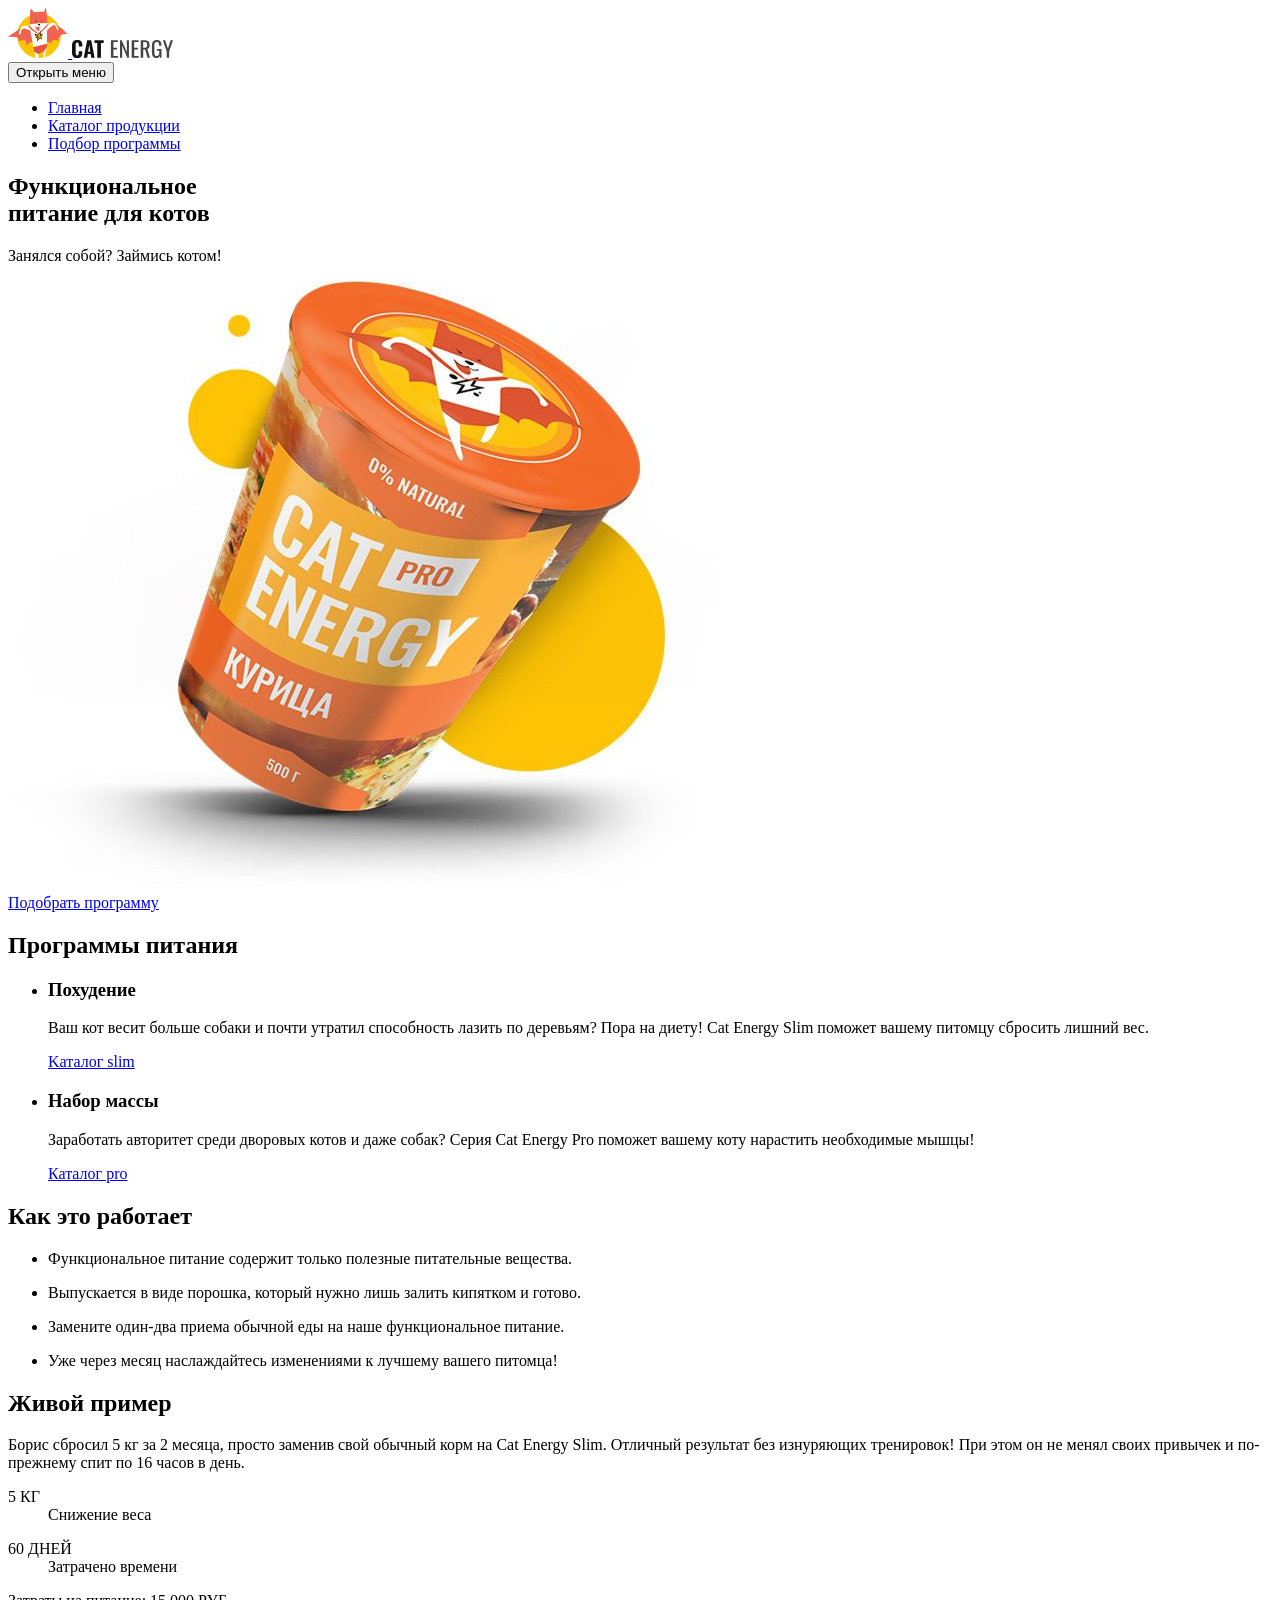
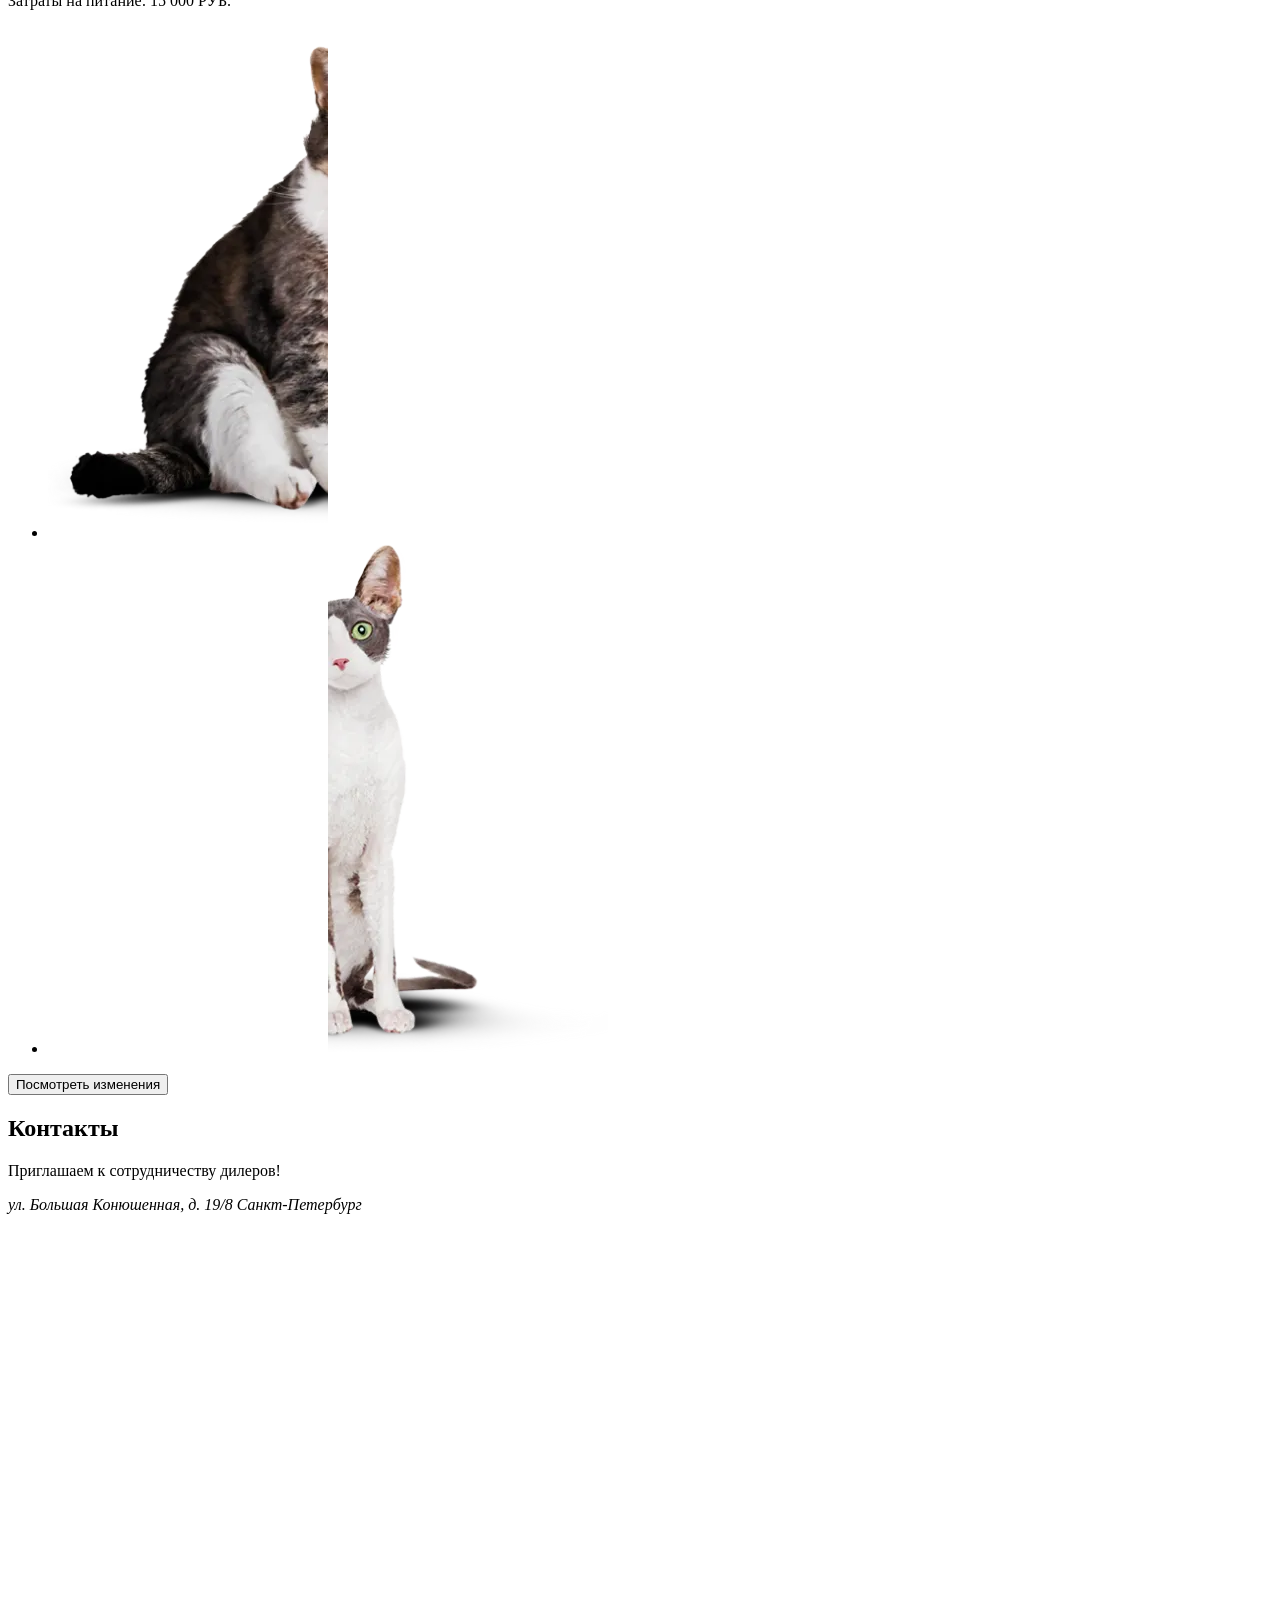
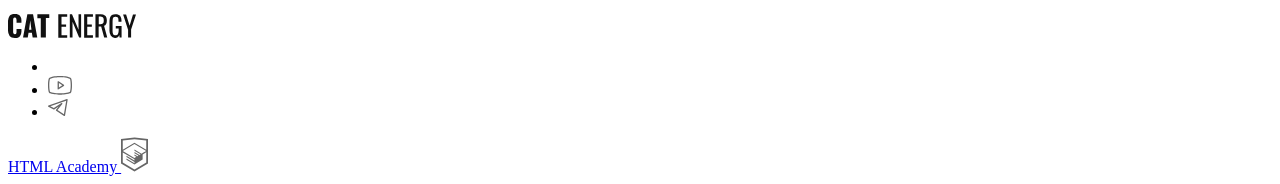
==== source/index.html @ 9ec72b5c "Adds elements" ====
<!DOCTYPE html>
<html class="page" lang="ru">

<head>
  <meta charset="UTF-8">
  <title>Cat Energy</title>
  <link rel="icon" href="favicon.ico">
  <link rel="icon" href="favicons/icon.svg" type="image/svg+xml">
  <link rel="apple-touch-icon" href="favicons/apple.png">
  <link rel="manifest" href="manifest.webmanifest">
  <meta name="viewport" content="width=device-width,initial-scale=1">
  <link rel="stylesheet" href="styles/styles.css">
  <script src="scripts/index.js" defer></script>
  <script src="scripts/slider.js" defer></script>
  <script src="https://api-maps.yandex.ru/2.1/?apikey=b741650d-aeca-472d-a761-ce8550b60bb1&lang=ru_RU" defer></script>
</head>

<body class="page__body">
  <header class="main-header">
    <div class="container">
      <a class="main-header__logo logo" href="/">
        <picture>
          <source width="70" height="59" type="image/svg+xml" media="(min-width: 1440px)" srcset="images/logo-desktop.svg">
          <source width="60" height="50" type="image/svg+xml" media="(min-width: 768px)" srcset="images/logo-tablet.svg">
          <img class="logo__picture" src="images/logo-mobile.svg" width="33" height="38" alt="Логотип Cat Energy">
        </picture>
      </a>
      <a class="main-header__logo-text logo" href="/">
        <picture>
          <source width="118" height="21" type="image/svg+xml" media="(min-width: 1440px)" srcset="images/logo-text-desktop.svg">
          <source width="101" height="18" type="image/svg+xml" media="(min-width: 768px)" srcset="images/logo-text-tablet.svg">
          <img class="logo__image" src="images/logo-text-mobile.svg" width="101" height="18" alt="Текст логотипа Cat Energy">
        </picture>
      </a>
    </div>
    <nav class="main-nav main-nav--opened main-nav--nojs">
      <button class="main-nav__toggle" type="button" aria-label="Main nav">
        <span class="visually-hidden">Открыть меню</span>
        <!-- <img src="#" width="10" height="10" alt="Открыть меню">
        <img src="#" width="10" height="10" alt="Закрыть меню"> -->
      </button>
      <div class="main-nav__wrapper">
        <ul class="main-nav__list site-list main-nav__list--close">
          <li class="site-list__item site-list__item--active">
            <a class="main-nav__link main-nav__link--index main-nav__link--current" href="/">Главная</a>
          </li>
          <li class="site-list__item">
            <a class="main-nav__link main-nav__link--index" href="catalog.html">Каталог продукции</a>
          </li>
          <li class="site-list__item">
            <a class="main-nav__link main-nav__link--index" href="#">Подбор программы</a>
          </li>
        </ul>
      </div>
    </nav>
  </header>
  <main class="main-container">
    <section class="promo">
      <div class="promo__wrapper">
        <h1 class="promo__title title">Функциональное<br>питание для котов</h1>
        <p class="promo__slogan">Занялся собой? Займись котом!</p>
      </div>
      <div class="container">
        <picture>
          <source width="552" height="499" type="image/png" media="(min-width: 1440px)" srcset="images/products/can-desktop@1x.png 1x, images/products/can-desktop@2x.png 2x">
          <!-- <source type="image/webp" media="(min-width: 768px)" srcset="images/slider/cat-before-tablet-desktop@1x.webp, images/slider/cat-before-tablet-desktop@2x.webp 2x" width="560" height="512"> -->
          <source width="709" height="609" type="image/jpeg" media="(min-width: 768px)" srcset="images/products/can-tablet@1x.jpg 1x, images/products/can-tablet@2x.jpg 2x">
          <img class="promo__image" src="images/products/can-mobile@1x.png" width="280" height="270" srcset="images/products/can-mobile@2x.png 2x" alt="Упаковка еды для котов серии PRO">
        </picture>
      </div>
      <a class="promo__link button text-boxes" href="#">Подобрать программу</a>

    </section>
    <section class="programs">
      <div class="programs__wrapper">
        <h2 class="visually-hidden">Программы питания</h2>
        <ul class="programs__list">
          <li class="programs__item programs__item--loss">
            <h3 class="programs__title">Похудение</h3>
            <p class="programs__description">
              Ваш кот весит больше собаки и почти утратил способность
              лазить по деревьям? Пора на диету! Cat Energy Slim поможет
              вашему питомцу сбросить лишний вес.
            </p>
            <a class="programs__link" href="#">Kаталог slim</a>
          </li>
          <li class="programs__item programs__item--gain">
            <h3 class="programs__title">Набор массы</h3>
            <p class="programs__description">
              Заработать авторитет среди дворовых котов и даже собак?
              Серия Cat Energy Pro поможет вашему коту нарастить
              необходимые мышцы!
            </p>
            <a class="programs__link" href="#">Каталог pro</a>
          </li>
        </ul>
      </div>
    </section>
    <section class="guide">
      <div class="guide__wrapper">
        <h2 class="guide__title title-second">Как это работает</h2>
        <ul class="guide__list">
          <li class="guide__item guide__item--nutrients">
            <p class="guide__description">
              Функциональное питание
              содержит только полезные
              питательные вещества.
            </p>
          </li>
          <li class="guide__item guide__item--powder">
            <p class="guide__description">
              Выпускается в виде порошка,
              который нужно лишь залить
              кипятком и готово.
            </p>
          </li>
          <li class="guide__item guide__item--replacement">
            <p class="guide__description">
              Замените один-два приема
              обычной еды на наше
              функциональное питание.
            </p>
          </li>
          <li class="guide__item guide__item--change">
            <p class="guide__description">
              Уже через месяц наслаждайтесь
              изменениями к лучшему
              вашего питомца!
            </p>
          </li>
        </ul>
      </div>
    </section>
    <section class="example">
      <div class="example__wrapper">
        <h2 class="example__title title-second">Живой пример</h2>
        <p class="example__text">
          Борис сбросил 5 кг за 2 месяца, просто заменив свой
          обычный корм на Cat Energy Slim. Отличный результат
          без изнуряющих тренировок! При этом он не менял своих
          привычек и по-прежнему спит по 16 часов в день.
        </p>
        <div class="example__list">
          <dl class="example__discription">
            <dt class="example__value">5 КГ</dt>
            <dd class="example__option">Cнижение веса</dd>
          </dl>
          <dl class="example__discription">
            <dt class="example__value">60 ДНЕЙ</dt>
            <dd class="example__option">Затрачено времени</dd>
          </dl>
          <p class="example__cost">Затраты на питание: <span class="example__price">15 000 РУБ.</span></p>
        </div>
        <div class="slider">
          <div class="slider__container">
            <ul class="slider__images">
              <li class="slider__image slider__image--before">
                <picture>
                  <source type="image/webp" media="(min-width: 768px)" srcset="images/slider/cat-before-tablet-desktop@1x.webp, images/slider/cat-before-tablet-desktop@2x.webp 2x" width="560" height="512">
                  <source type="image/webp" srcset="images/slider/cat-before-mobile@1x.webp, images/slider/cat-before-mobile@2x.webp 2x">
                  <source type="image/png" media="(min-width: 768px)" srcset="images/slider/cat-before-tablet-desktop@1x.png, images/slider/cat-before-tablet-desktop@2x.png 2x" width="560" height="512">
                  <img class="slider__before" src="images/slider/cat-before-mobile@1x.png" srcset="images/slider/cat-before-mobile@2x.png 2x" alt="Кот до приема cat Energy" width="280" height="256">
                </picture>
              </li>
              <li class="slider__image slider__image--after">
                <picture>
                  <source type="image/webp" media="(min-width: 768px)" srcset="images/slider/cat-after-tablet-desktop@1x.webp, images/slider/cat-after-tablet-desktop@2x.webp 2x" width="560" height="512">
                  <source type="image/webp" srcset="images/slider/cat-after-mobile@1x.webp, images/slider/cat-after-mobile@2x.webp 2x">
                  <source type="image/png" media="(min-width: 768px)" srcset="images/slider/cat-after-tablet-desktop@1x.png, images/slider/cat-after-tablet-desktop@2x.png 2x" width="560" height="512">
                  <img class="slider__after" src="images/slider/cat-after-mobile@1x.png" srcset="images/slider/cat-after-mobile@2x.png 2x" alt="Кот после приема cat Energy" width="280" height="256">
                </picture>
              </li>
            </ul>

            <div class="slider__input">
              <button class="slider__button" type="button">
                <span class="visually-hidden">Посмотреть изменения</span>
              </button>
            </div>
          </div>
        </div>
        <!-- <img class="example__image" src="slider-mobile.png" width="280" height="256" srcset="slider-mobile@2x.png 2x" alt="Толстый и худой кот">
        <div class="example__range-bar">
          <button class="example__range-toggle" type="button" aria-label="Передвижение слайдера">
            <svg width="40" height="40">
              <use href="sprite.svg#icon-range-toggle"></use>
            </svg>
          </button>
        </div> -->
      </div>
    </section>
  </main>
  <footer class="main-footer">
    <section class="contacts">
      <h2 class="visually-hidden">Контакты</h2>
      <div class="contacts__wrapper">
        <div class="contacts__content">
          <p class="contacts__slogan title">Приглашаем
            <span class="line-break-span">к сотрудничеству</span>
            дилеров!
          </p>
          <address class="contacts__address">ул. Большая
            <span class="line-break-span">Конюшенная, д. 19/8</span>
            <span class="contacts__city">Санкт-Петербург</span>
          </address>
        </div>
      </div>
      <div class="contacts__map" id="map" style="width:100%; height:400px"></div>
    </section>

    <div class="main-footer__wrapper">
      <a class="main-footer__logo logo" href="/" aria-label="Логотип Cat Energy">
        <img class="logo__text" src="images/logo-text.svg" width="128" height="24" alt="Товарный знак компании Cat Energy">
      </a>
      <div class="main-footer__social social">
        <ul class="social__list">
          <li class="social__item">
            <a class="social__link social__link--vkontakte" href="https://vk.com/htmlacademy" target="_blank" rel="noreferrer noopener" aria-label="Vkontakte">

            </a>
          </li>
          <li class="social__item">
            <a class="social__link social__link--youtube" href="https://www.youtube.com/user/htmlacademyru" target="_blank" rel="noreferrer noopener" aria-label="Youtube">
              <svg width="24" height="19" viewBox="0 0 24 19" fill="none" xmlns="http://www.w3.org/2000/svg">
                <path d="M15.8509 8.79275L10.6145 5.30184C10.5159 5.23691 10.4016 5.19985 10.2837 5.19459C10.1657 5.18934 10.0486 5.21608 9.94459 5.27198C9.84061 5.32789 9.75368 5.41087 9.69302 5.51215C9.63236 5.61343 9.60022 5.72924 9.6 5.84729V12.8291C9.60013 12.9481 9.6327 13.0648 9.69421 13.1667C9.75572 13.2686 9.84384 13.3518 9.94909 13.4073C10.0524 13.4631 10.1691 13.4895 10.2864 13.4837C10.4037 13.478 10.5172 13.4402 10.6145 13.3746L15.8509 9.88366C15.9409 9.82395 16.0148 9.7429 16.0658 9.64772C16.1169 9.55255 16.1436 9.44621 16.1436 9.3382C16.1436 9.23019 16.1169 9.12385 16.0658 9.02868C16.0148 8.93351 15.9409 8.85245 15.8509 8.79275ZM10.9091 11.6073V7.06911L14.3127 9.3382L10.9091 11.6073ZM23.3891 3.04366C23.2942 2.67547 23.1131 2.33511 22.8609 2.05061C22.6086 1.76611 22.2924 1.54561 21.9382 1.40729C18.2182 -0.0217993 12.2509 1.91553e-05 12 1.91553e-05C11.7491 1.91553e-05 5.78182 -0.0217993 2.06182 1.40729C1.70764 1.54561 1.3914 1.76611 1.13914 2.05061C0.886889 2.33511 0.705838 2.67547 0.610909 3.04366C0.327273 4.11275 0 6.07638 0 9.3382C0 12.6 0.327273 14.5637 0.610909 15.6327C0.705838 16.0009 0.886889 16.3413 1.13914 16.6258C1.3914 16.9103 1.70764 17.1308 2.06182 17.2691C5.78182 18.6982 11.7491 18.6764 12 18.6764H12.0764C12.8291 18.6764 18.3927 18.6327 21.9382 17.2691C22.2924 17.1308 22.6086 16.9103 22.8609 16.6258C23.1131 16.3413 23.2942 16.0009 23.3891 15.6327C23.6727 14.5637 24 12.6 24 9.3382C24 6.07638 23.6727 4.11275 23.3891 3.04366ZM22.1236 15.3055C22.0807 15.472 21.999 15.6259 21.8853 15.7548C21.7715 15.8838 21.6289 15.984 21.4691 16.0473C17.9782 17.3891 12.0655 17.3673 12 17.3673C11.9345 17.3673 6.02182 17.3891 2.53091 16.0473C2.37107 15.984 2.22846 15.8838 2.11471 15.7548C2.00096 15.6259 1.91929 15.472 1.87636 15.3055C1.61455 14.3018 1.30909 12.4582 1.30909 9.3382C1.30909 6.2182 1.61455 4.37457 1.87636 3.37093C1.91929 3.20445 2.00096 3.05047 2.11471 2.92156C2.22846 2.79264 2.37107 2.69243 2.53091 2.62911C6.02182 1.28729 11.9345 1.30911 12 1.30911C12.0655 1.30911 17.9782 1.28729 21.4691 2.62911C21.6289 2.69243 21.7715 2.79264 21.8853 2.92156C21.999 3.05047 22.0807 3.20445 22.1236 3.37093C22.3855 4.37457 22.6909 6.2182 22.6909 9.3382C22.6909 12.4582 22.3855 14.3018 22.1236 15.3055Z" fill="#666666" />
              </svg>
            </a>
          </li>
          <li class="social__item">
            <a class="social__link social__link--telegram" href="https://t.me/htmlacademy" target="_blank" rel="noreferrer noopener" aria-label="Telegram">
              <svg width="20" height="18" viewBox="0 0 20 18" fill="none" xmlns="http://www.w3.org/2000/svg">
                <path fill-rule="evenodd" clip-rule="evenodd" d="M19.4608 0.152905C19.6393 0.302216 19.7255 0.534898 19.6872 0.764481L17.0611 16.5214C17.0244 16.7411 16.8789 16.9273 16.6745 17.0159C16.47 17.1045 16.2346 17.0833 16.0493 16.9597L8.17082 11.7074C8.01771 11.6054 7.91447 11.4437 7.88624 11.2619C7.858 11.08 7.90738 10.8947 8.02233 10.751L10.633 7.48773L6.27303 10.3944C6.077 10.525 5.82597 10.5407 5.61524 10.4353L0.362931 7.80915C0.127693 7.69153 -0.0146529 7.44488 0.00119976 7.18235C0.0170525 6.91983 0.188044 6.6921 0.435726 6.60364L18.8188 0.0382579C19.038 -0.0400244 19.2822 0.00359465 19.4608 0.152905ZM2.32626 7.32275L5.86168 9.09046L13.4231 4.0495C13.6925 3.86994 14.0525 3.91349 14.2712 4.1521C14.49 4.3907 14.5022 4.75314 14.3 5.00591L9.49502 11.0121L15.9328 15.3039L18.2083 1.65058L2.32626 7.32275Z" fill="#666666" />
              </svg>
            </a>
          </li>
        </ul>
      </div>
      <div class="main-footer__copyright copyright">
        <a class="copyright__link" href="https://htmlacademy.ru/intensive/adaptive" target="_blank" rel="noreferrer noopener">HTML Academy
          <svg width="27" height="35" viewBox="0 0 27 35" fill="none" xmlns="http://www.w3.org/2000/svg">
            <path d="M13.6426 0.515754L13.5 0.5L0 1.90733V26.5129L13.5 34.5L27 26.5129V1.90733L13.6426 0.515754ZM25.2344 25.5151L13.5 32.4573L1.76561 25.5151V15.4293L13.4507 22.3451L13.4701 23.5984L5.45351 18.8548L5.44295 20.0801L13.4894 24.8885L13.5088 26.175L5.46408 21.4174L5.45351 22.6427L13.5 27.4511L21.6239 22.6182V21.3929V17.409L25.2432 15.2595L25.2344 25.5151ZM25.2344 13.9519L22.0147 15.8319L20.5325 16.7071L13.4666 12.5201L13.456 13.7454L19.4957 17.318L19.4429 17.3495L19.3126 17.4247L18.4536 17.9166L13.4666 14.9689L13.456 16.1942L17.3921 18.5222L16.4591 19.1314L16.438 19.1436L13.4666 17.402L13.456 18.6273L15.4029 19.7615L13.4155 20.9483L1.7973 14.0762L13.4349 7.11831L25.2344 13.9519ZM25.2344 12.7266L13.4401 5.81075L1.76561 12.7196V3.4897L13.5 2.26442L25.2344 3.4897V12.7266Z" fill="#666666" />
          </svg>
        </a>
      </div>
    </div>
  </footer>

  <!-- <script src="js/toggle.js" defer></script> -->
  <!-- <script src="js/map.js"></script> -->
  <script src="scripts/script.js"></script>
</body>

</html>
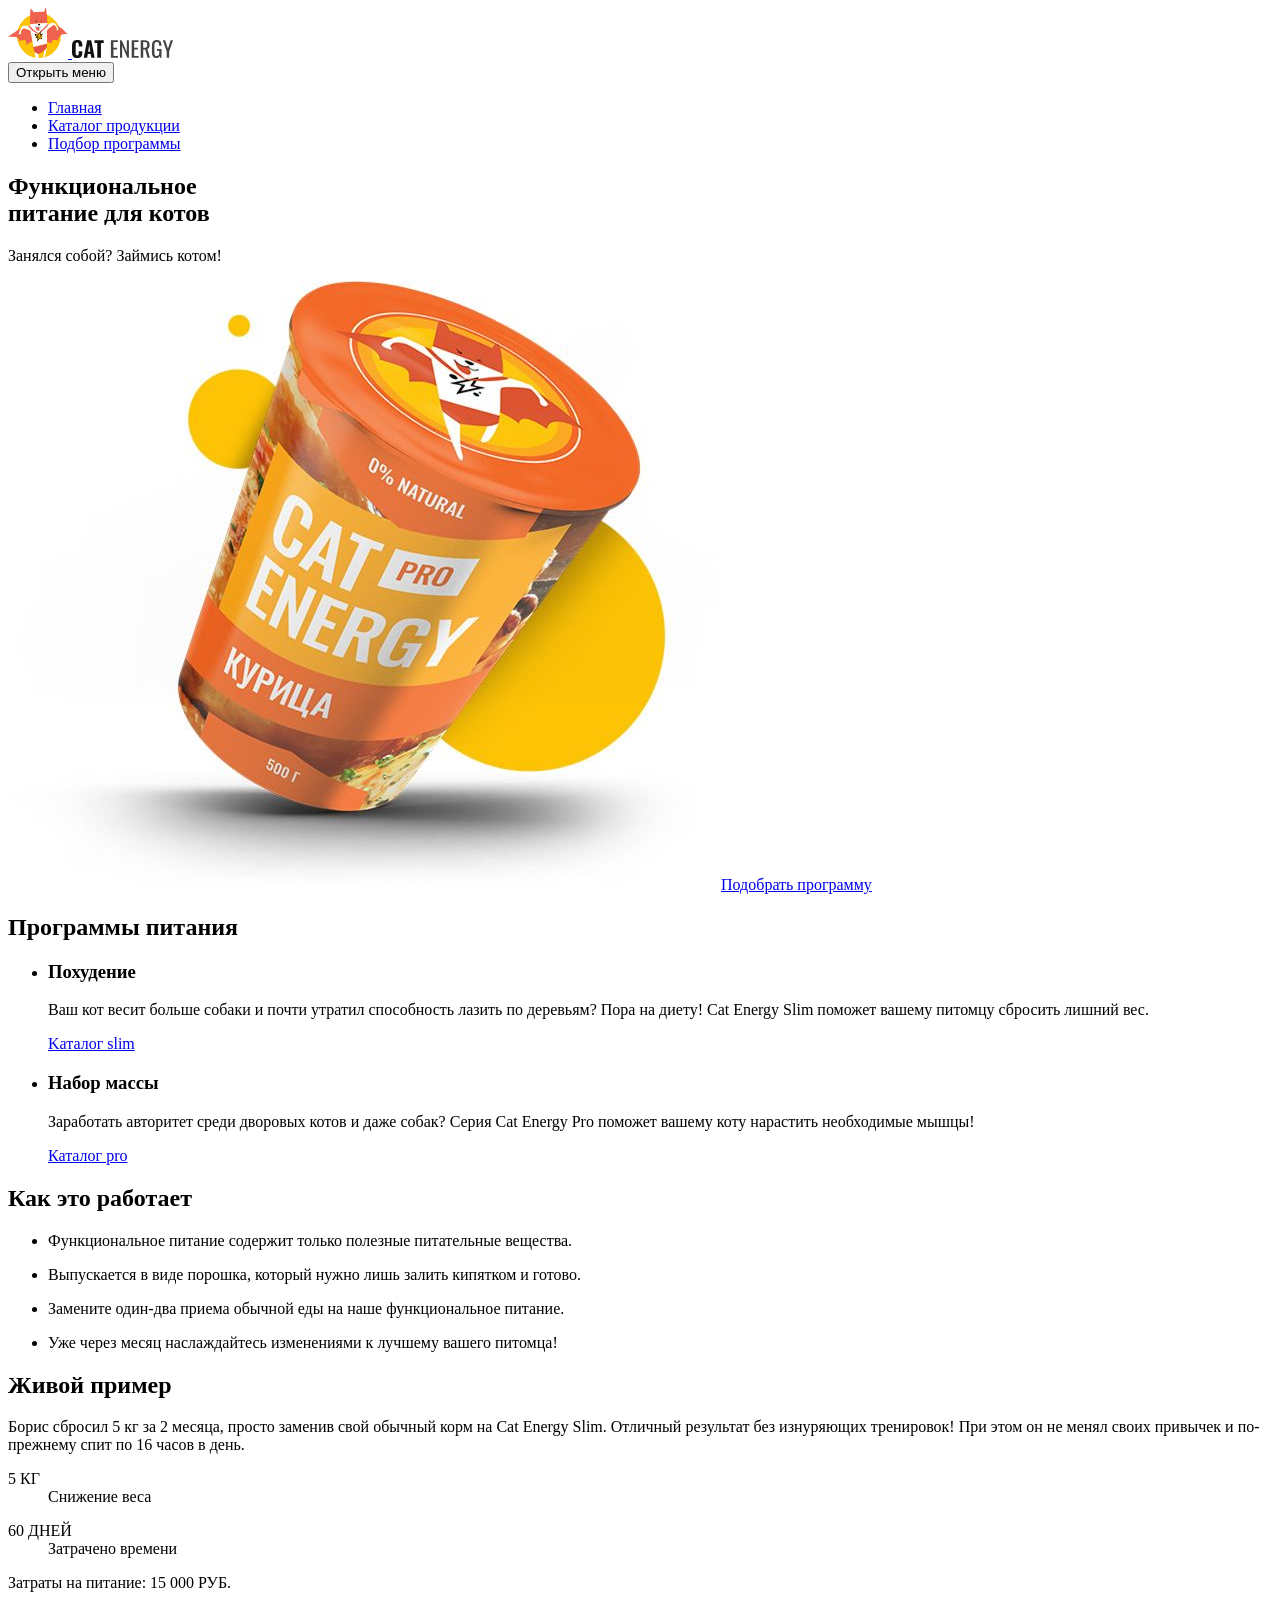
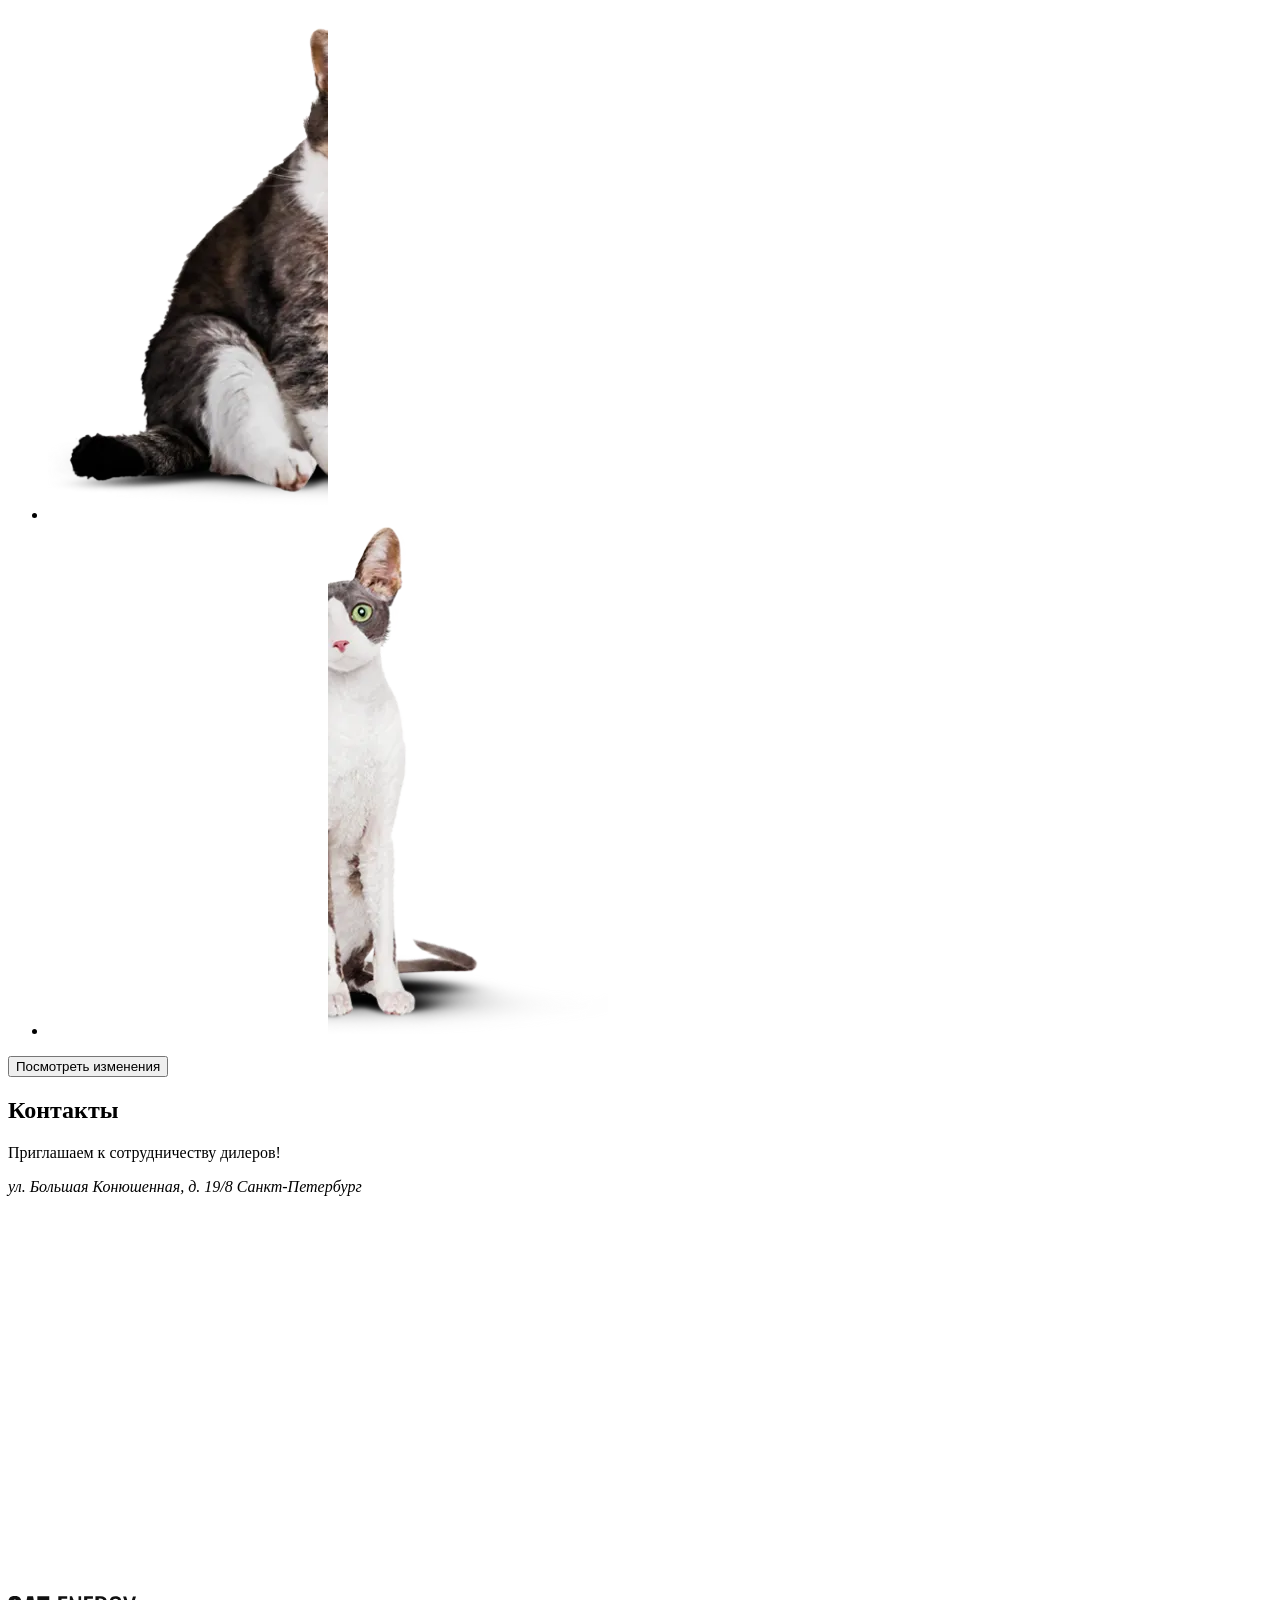
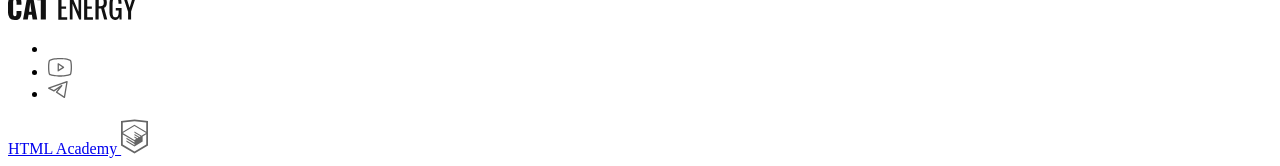
==== commit 37826768: "Adds details" ====
--- a/source/index.html
+++ b/source/index.html
@@ -36,8 +36,6 @@
     <nav class="main-nav main-nav--opened main-nav--nojs">
       <button class="main-nav__toggle" type="button" aria-label="Main nav">
         <span class="visually-hidden">Открыть меню</span>
-        <!-- <img src="#" width="10" height="10" alt="Открыть меню">
-        <img src="#" width="10" height="10" alt="Закрыть меню"> -->
       </button>
       <div class="main-nav__wrapper">
         <ul class="main-nav__list site-list main-nav__list--close">
@@ -63,15 +61,13 @@
       <div class="container">
         <picture>
           <source width="552" height="499" type="image/png" media="(min-width: 1440px)" srcset="images/products/can-desktop@1x.png 1x, images/products/can-desktop@2x.png 2x">
-          <!-- <source type="image/webp" media="(min-width: 768px)" srcset="images/slider/cat-before-tablet-desktop@1x.webp, images/slider/cat-before-tablet-desktop@2x.webp 2x" width="560" height="512"> -->
           <source width="709" height="609" type="image/jpeg" media="(min-width: 768px)" srcset="images/products/can-tablet@1x.jpg 1x, images/products/can-tablet@2x.jpg 2x">
           <img class="promo__image" src="images/products/can-mobile@1x.png" width="280" height="270" srcset="images/products/can-mobile@2x.png 2x" alt="Упаковка еды для котов серии PRO">
         </picture>
-      </div>
-      <a class="promo__link button text-boxes" href="#">Подобрать программу</a>
-
-    </section>
-    <section class="programs">
+        <a class="promo__link button text-boxes" href="#">Подобрать программу</a>
+      </div>
+    </section>
+    <section class="programs container container-padding">
       <div class="programs__wrapper">
         <h2 class="visually-hidden">Программы питания</h2>
         <ul class="programs__list">
@@ -85,7 +81,7 @@
             <a class="programs__link" href="#">Kаталог slim</a>
           </li>
           <li class="programs__item programs__item--gain">
-            <h3 class="programs__title">Набор массы</h3>
+            <h3 class="programs__title programs__title--gain">Набор массы</h3>
             <p class="programs__description">
               Заработать авторитет среди дворовых котов и даже собак?
               Серия Cat Energy Pro поможет вашему коту нарастить
@@ -96,7 +92,7 @@
         </ul>
       </div>
     </section>
-    <section class="guide">
+    <section class="guide container">
       <div class="guide__wrapper">
         <h2 class="guide__title title-second">Как это работает</h2>
         <ul class="guide__list">
@@ -132,7 +128,7 @@
       </div>
     </section>
     <section class="example">
-      <div class="example__wrapper">
+      <div class="example__wrapper container">
         <h2 class="example__title title-second">Живой пример</h2>
         <p class="example__text">
           Борис сбросил 5 кг за 2 месяца, просто заменив свой
@@ -179,14 +175,6 @@
             </div>
           </div>
         </div>
-        <!-- <img class="example__image" src="slider-mobile.png" width="280" height="256" srcset="slider-mobile@2x.png 2x" alt="Толстый и худой кот">
-        <div class="example__range-bar">
-          <button class="example__range-toggle" type="button" aria-label="Передвижение слайдера">
-            <svg width="40" height="40">
-              <use href="sprite.svg#icon-range-toggle"></use>
-            </svg>
-          </button>
-        </div> -->
       </div>
     </section>
   </main>
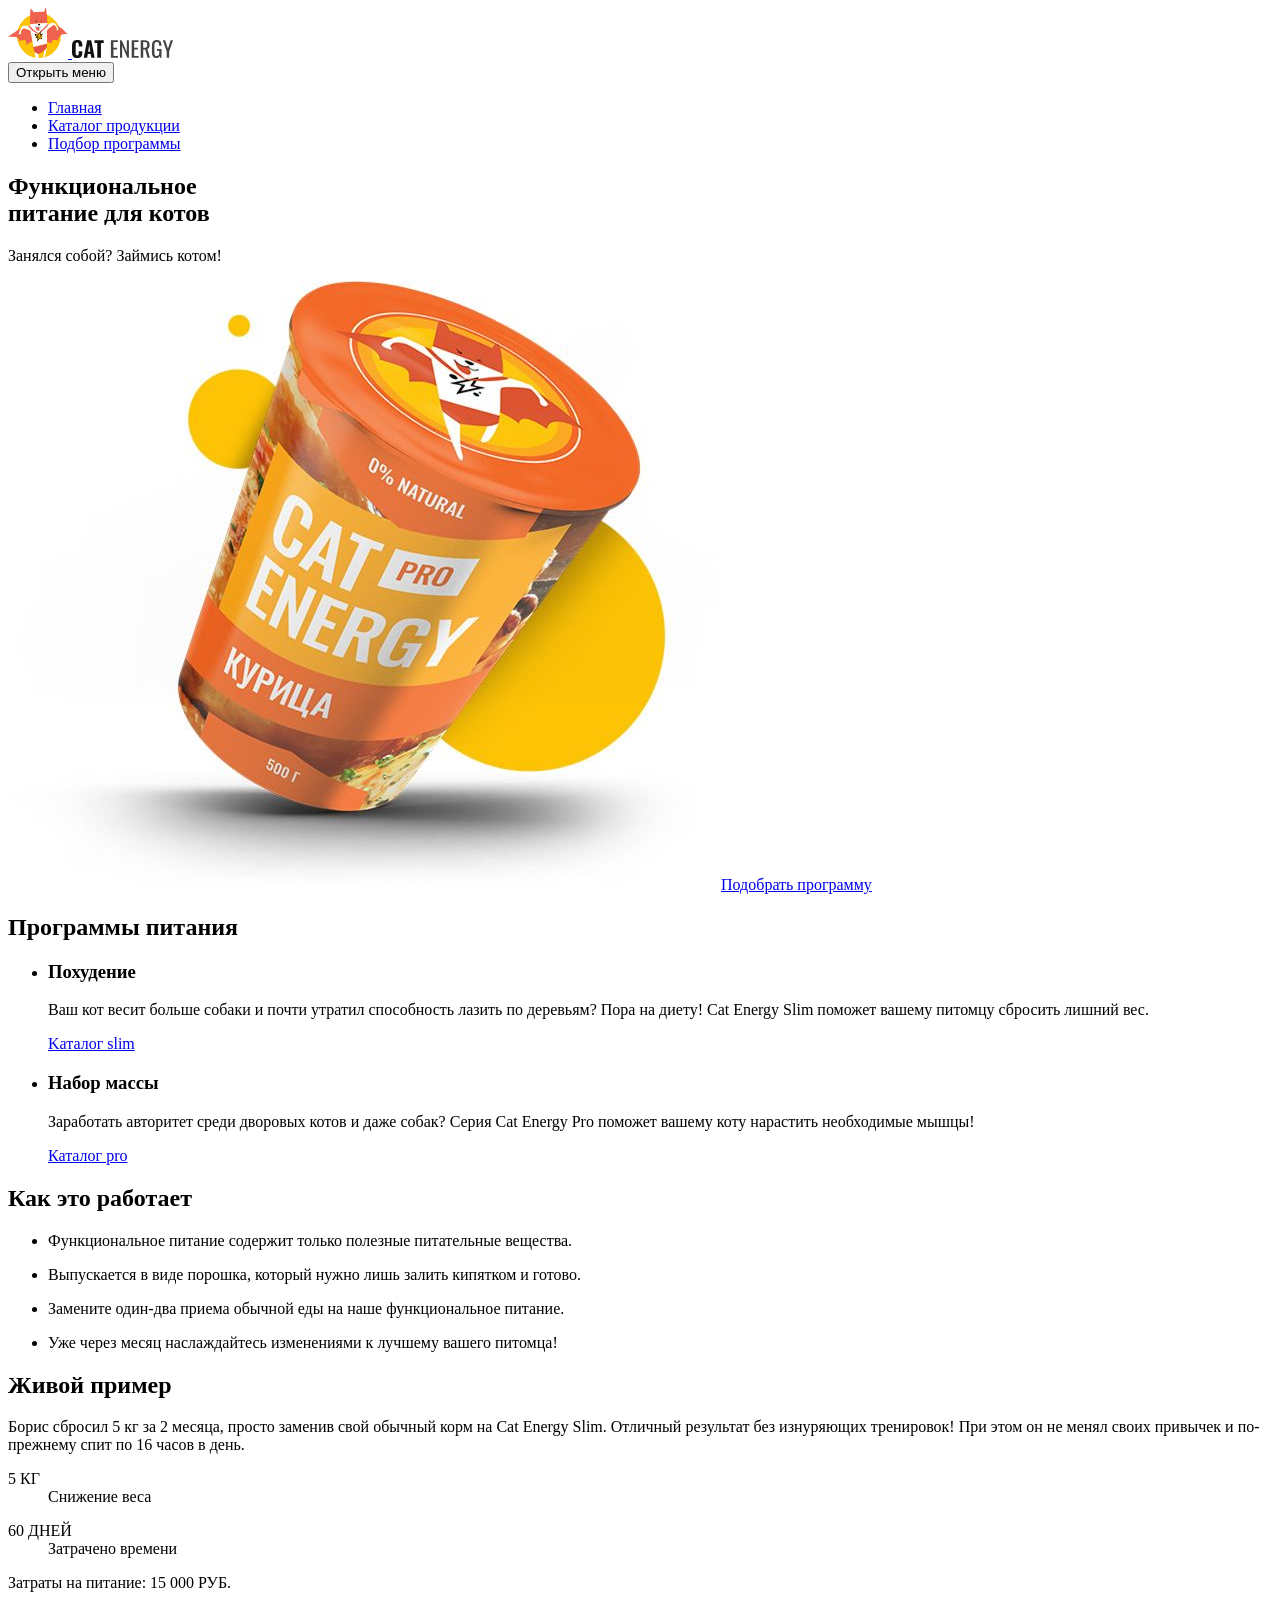
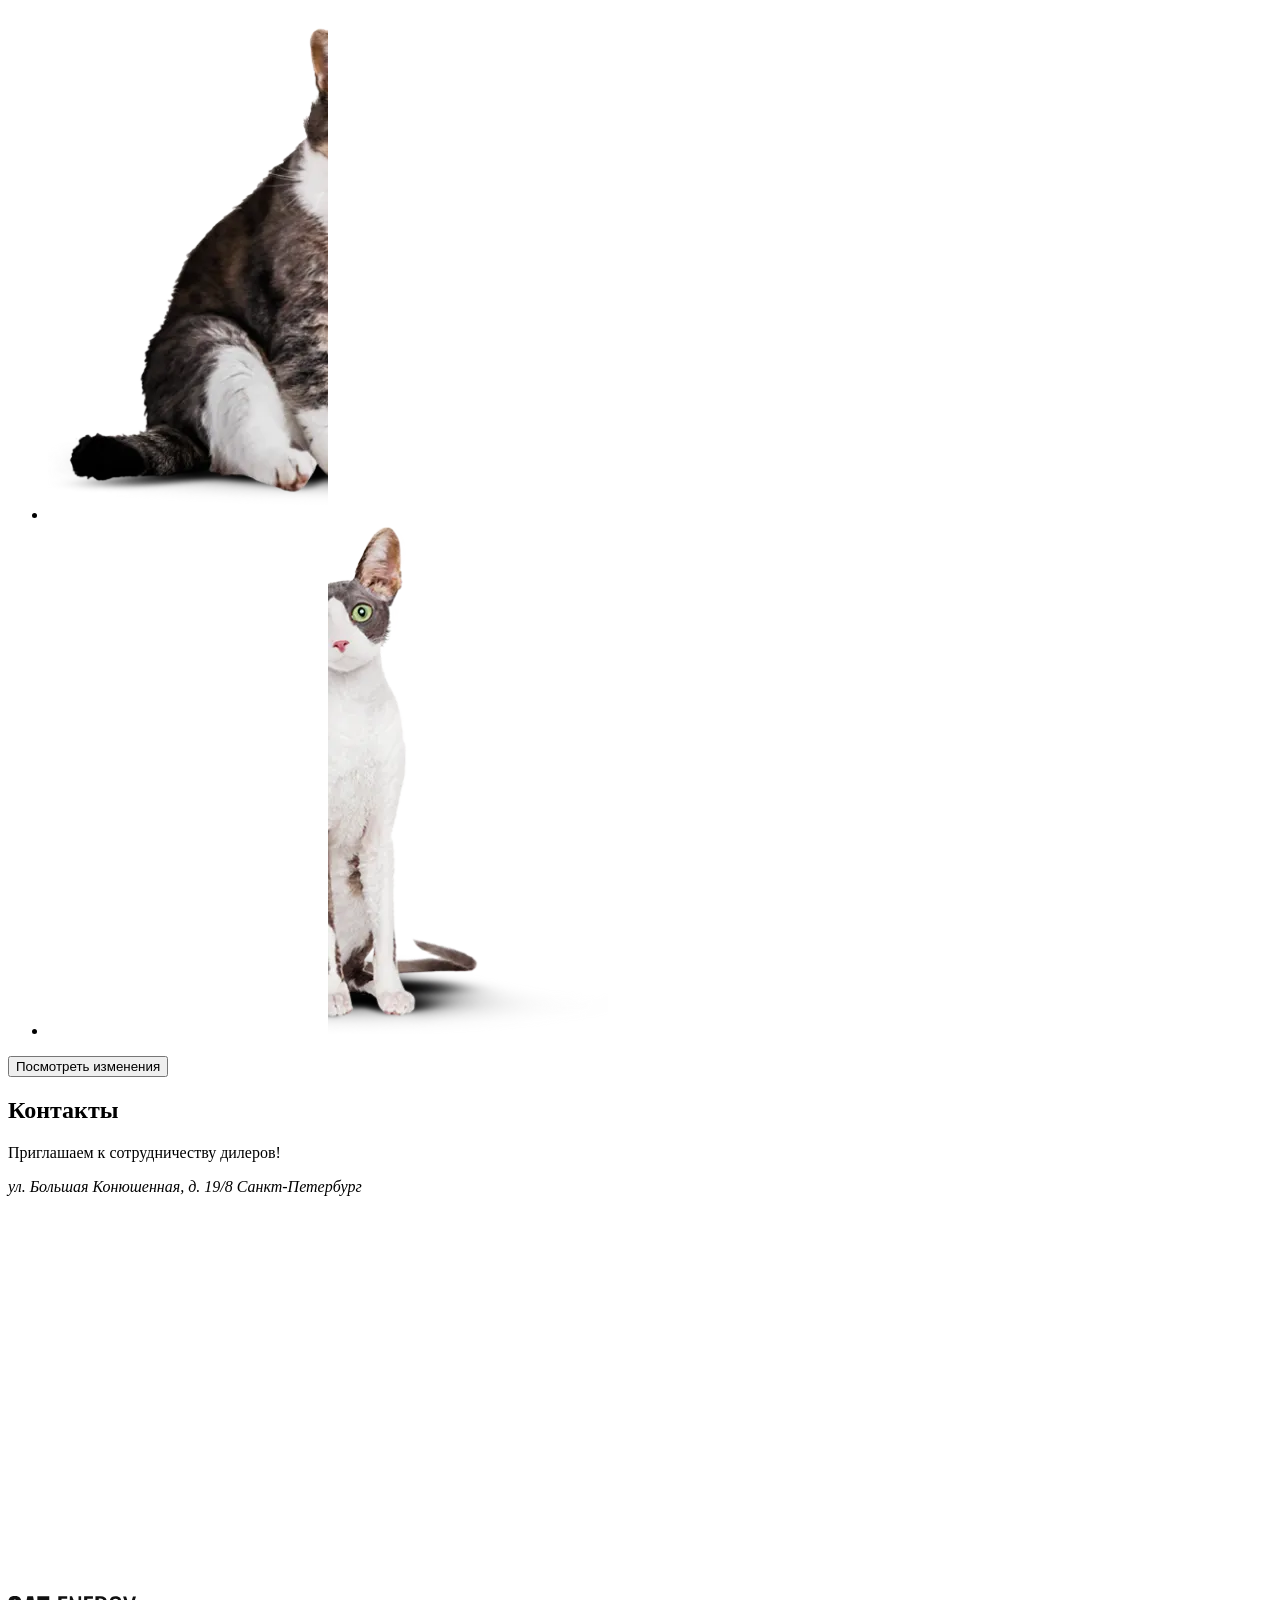
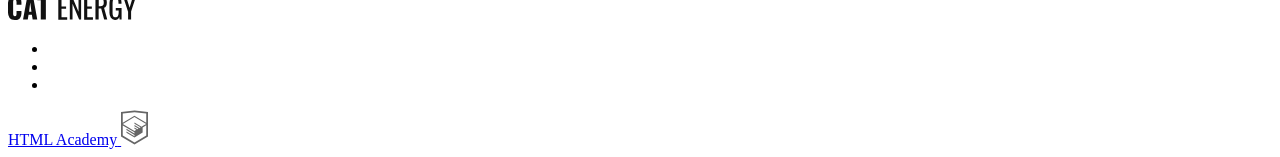
==== commit 0c4f2e9b: "Adds details" ====
--- a/source/index.html
+++ b/source/index.html
@@ -17,15 +17,13 @@
 
 <body class="page__body">
   <header class="main-header">
-    <div class="container">
+    <div class="main-header__container">
       <a class="main-header__logo logo" href="/">
         <picture>
           <source width="70" height="59" type="image/svg+xml" media="(min-width: 1440px)" srcset="images/logo-desktop.svg">
           <source width="60" height="50" type="image/svg+xml" media="(min-width: 768px)" srcset="images/logo-tablet.svg">
           <img class="logo__picture" src="images/logo-mobile.svg" width="33" height="38" alt="Логотип Cat Energy">
         </picture>
-      </a>
-      <a class="main-header__logo-text logo" href="/">
         <picture>
           <source width="118" height="21" type="image/svg+xml" media="(min-width: 1440px)" srcset="images/logo-text-desktop.svg">
           <source width="101" height="18" type="image/svg+xml" media="(min-width: 768px)" srcset="images/logo-text-tablet.svg">
@@ -33,7 +31,7 @@
         </picture>
       </a>
     </div>
-    <nav class="main-nav main-nav--opened main-nav--nojs">
+    <nav class="main-nav main-nav--closed main-nav--nojs">
       <button class="main-nav__toggle" type="button" aria-label="Main nav">
         <span class="visually-hidden">Открыть меню</span>
       </button>
@@ -64,7 +62,7 @@
           <source width="709" height="609" type="image/jpeg" media="(min-width: 768px)" srcset="images/products/can-tablet@1x.jpg 1x, images/products/can-tablet@2x.jpg 2x">
           <img class="promo__image" src="images/products/can-mobile@1x.png" width="280" height="270" srcset="images/products/can-mobile@2x.png 2x" alt="Упаковка еды для котов серии PRO">
         </picture>
-        <a class="promo__link button text-boxes" href="#">Подобрать программу</a>
+        <a class="promo__link button text-boxes" href="#" disabled>Подобрать программу</a>
       </div>
     </section>
     <section class="programs container container-padding">
@@ -92,60 +90,65 @@
         </ul>
       </div>
     </section>
-    <section class="guide container">
+    <section class="guide container container-padding">
       <div class="guide__wrapper">
         <h2 class="guide__title title-second">Как это работает</h2>
         <ul class="guide__list">
-          <li class="guide__item guide__item--nutrients">
+          <li class="guide__item guide__item--nutrients  enumerator">
             <p class="guide__description">
               Функциональное питание
               содержит только полезные
               питательные вещества.
             </p>
           </li>
-          <li class="guide__item guide__item--powder">
+          <li class="guide__item guide__item--powder  enumerator">
             <p class="guide__description">
               Выпускается в виде порошка,
               который нужно лишь залить
               кипятком и готово.
             </p>
           </li>
-          <li class="guide__item guide__item--replacement">
+          <li class="guide__item guide__item--replacement enumerator">
             <p class="guide__description">
               Замените один-два приема
               обычной еды на наше
               функциональное питание.
             </p>
           </li>
-          <li class="guide__item guide__item--change">
+          <li class="guide__item guide__item--change  enumerator">
             <p class="guide__description">
               Уже через месяц наслаждайтесь
-              изменениями к лучшему
-              вашего питомца!
-            </p>
-          </li>
-        </ul>
-      </div>
-    </section>
-    <section class="example">
-      <div class="example__wrapper container">
-        <h2 class="example__title title-second">Живой пример</h2>
-        <p class="example__text">
-          Борис сбросил 5 кг за 2 месяца, просто заменив свой
-          обычный корм на Cat Energy Slim. Отличный результат
-          без изнуряющих тренировок! При этом он не менял своих
-          привычек и по-прежнему спит по 16 часов в день.
-        </p>
-        <div class="example__list">
-          <dl class="example__discription">
-            <dt class="example__value">5 КГ</dt>
-            <dd class="example__option">Cнижение веса</dd>
-          </dl>
-          <dl class="example__discription">
-            <dt class="example__value">60 ДНЕЙ</dt>
-            <dd class="example__option">Затрачено времени</dd>
-          </dl>
-          <p class="example__cost">Затраты на питание: <span class="example__price">15 000 РУБ.</span></p>
+              изменениями к лучшему вашего
+              питомца!
+            </p>
+          </li>
+        </ul>
+      </div>
+    </section>
+    <div class="border-line"></div>
+    <section class=" example">
+      <div class="example__wrapper">
+        <div class="example__background container container-padding">
+          <h2 class="example__title title-second">Живой пример</h2>
+          <p class="example__text">
+            Борис сбросил 5 кг за 2 месяца, просто заменив свой
+            обычный корм на Cat Energy Slim. Отличный результат
+            без изнуряющих тренировок! При этом он не менял своих
+            привычек и по-прежнему спит по 16 часов в день.
+          </p>
+          <div class="example__line">
+            <div class="example__list">
+              <dl class="example__discription">
+                <dt class="example__value">5 КГ</dt>
+                <dd class="example__option">Cнижение веса</dd>
+              </dl>
+              <dl class="example__discription">
+                <dt class="example__value">60 ДНЕЙ</dt>
+                <dd class="example__option">Затрачено времени</dd>
+              </dl>
+            </div>
+            <p class="example__cost">Затраты на питание: <span class="example__price">15 000 РУБ.</span></p>
+          </div>
         </div>
         <div class="slider">
           <div class="slider__container">
@@ -181,9 +184,9 @@
   <footer class="main-footer">
     <section class="contacts">
       <h2 class="visually-hidden">Контакты</h2>
-      <div class="contacts__wrapper">
+      <div class="contacts__wrapper container container-padding">
         <div class="contacts__content">
-          <p class="contacts__slogan title">Приглашаем
+          <p class="contacts__slogan text-boxes">Приглашаем
             <span class="line-break-span">к сотрудничеству</span>
             дилеров!
           </p>
@@ -195,8 +198,7 @@
       </div>
       <div class="contacts__map" id="map" style="width:100%; height:400px"></div>
     </section>
-
-    <div class="main-footer__wrapper">
+    <div class="main-footer__wrapper container container-padding">
       <a class="main-footer__logo logo" href="/" aria-label="Логотип Cat Energy">
         <img class="logo__text" src="images/logo-text.svg" width="128" height="24" alt="Товарный знак компании Cat Energy">
       </a>
@@ -204,27 +206,20 @@
         <ul class="social__list">
           <li class="social__item">
             <a class="social__link social__link--vkontakte" href="https://vk.com/htmlacademy" target="_blank" rel="noreferrer noopener" aria-label="Vkontakte">
-
             </a>
           </li>
           <li class="social__item">
             <a class="social__link social__link--youtube" href="https://www.youtube.com/user/htmlacademyru" target="_blank" rel="noreferrer noopener" aria-label="Youtube">
-              <svg width="24" height="19" viewBox="0 0 24 19" fill="none" xmlns="http://www.w3.org/2000/svg">
-                <path d="M15.8509 8.79275L10.6145 5.30184C10.5159 5.23691 10.4016 5.19985 10.2837 5.19459C10.1657 5.18934 10.0486 5.21608 9.94459 5.27198C9.84061 5.32789 9.75368 5.41087 9.69302 5.51215C9.63236 5.61343 9.60022 5.72924 9.6 5.84729V12.8291C9.60013 12.9481 9.6327 13.0648 9.69421 13.1667C9.75572 13.2686 9.84384 13.3518 9.94909 13.4073C10.0524 13.4631 10.1691 13.4895 10.2864 13.4837C10.4037 13.478 10.5172 13.4402 10.6145 13.3746L15.8509 9.88366C15.9409 9.82395 16.0148 9.7429 16.0658 9.64772C16.1169 9.55255 16.1436 9.44621 16.1436 9.3382C16.1436 9.23019 16.1169 9.12385 16.0658 9.02868C16.0148 8.93351 15.9409 8.85245 15.8509 8.79275ZM10.9091 11.6073V7.06911L14.3127 9.3382L10.9091 11.6073ZM23.3891 3.04366C23.2942 2.67547 23.1131 2.33511 22.8609 2.05061C22.6086 1.76611 22.2924 1.54561 21.9382 1.40729C18.2182 -0.0217993 12.2509 1.91553e-05 12 1.91553e-05C11.7491 1.91553e-05 5.78182 -0.0217993 2.06182 1.40729C1.70764 1.54561 1.3914 1.76611 1.13914 2.05061C0.886889 2.33511 0.705838 2.67547 0.610909 3.04366C0.327273 4.11275 0 6.07638 0 9.3382C0 12.6 0.327273 14.5637 0.610909 15.6327C0.705838 16.0009 0.886889 16.3413 1.13914 16.6258C1.3914 16.9103 1.70764 17.1308 2.06182 17.2691C5.78182 18.6982 11.7491 18.6764 12 18.6764H12.0764C12.8291 18.6764 18.3927 18.6327 21.9382 17.2691C22.2924 17.1308 22.6086 16.9103 22.8609 16.6258C23.1131 16.3413 23.2942 16.0009 23.3891 15.6327C23.6727 14.5637 24 12.6 24 9.3382C24 6.07638 23.6727 4.11275 23.3891 3.04366ZM22.1236 15.3055C22.0807 15.472 21.999 15.6259 21.8853 15.7548C21.7715 15.8838 21.6289 15.984 21.4691 16.0473C17.9782 17.3891 12.0655 17.3673 12 17.3673C11.9345 17.3673 6.02182 17.3891 2.53091 16.0473C2.37107 15.984 2.22846 15.8838 2.11471 15.7548C2.00096 15.6259 1.91929 15.472 1.87636 15.3055C1.61455 14.3018 1.30909 12.4582 1.30909 9.3382C1.30909 6.2182 1.61455 4.37457 1.87636 3.37093C1.91929 3.20445 2.00096 3.05047 2.11471 2.92156C2.22846 2.79264 2.37107 2.69243 2.53091 2.62911C6.02182 1.28729 11.9345 1.30911 12 1.30911C12.0655 1.30911 17.9782 1.28729 21.4691 2.62911C21.6289 2.69243 21.7715 2.79264 21.8853 2.92156C21.999 3.05047 22.0807 3.20445 22.1236 3.37093C22.3855 4.37457 22.6909 6.2182 22.6909 9.3382C22.6909 12.4582 22.3855 14.3018 22.1236 15.3055Z" fill="#666666" />
-              </svg>
             </a>
           </li>
           <li class="social__item">
             <a class="social__link social__link--telegram" href="https://t.me/htmlacademy" target="_blank" rel="noreferrer noopener" aria-label="Telegram">
-              <svg width="20" height="18" viewBox="0 0 20 18" fill="none" xmlns="http://www.w3.org/2000/svg">
-                <path fill-rule="evenodd" clip-rule="evenodd" d="M19.4608 0.152905C19.6393 0.302216 19.7255 0.534898 19.6872 0.764481L17.0611 16.5214C17.0244 16.7411 16.8789 16.9273 16.6745 17.0159C16.47 17.1045 16.2346 17.0833 16.0493 16.9597L8.17082 11.7074C8.01771 11.6054 7.91447 11.4437 7.88624 11.2619C7.858 11.08 7.90738 10.8947 8.02233 10.751L10.633 7.48773L6.27303 10.3944C6.077 10.525 5.82597 10.5407 5.61524 10.4353L0.362931 7.80915C0.127693 7.69153 -0.0146529 7.44488 0.00119976 7.18235C0.0170525 6.91983 0.188044 6.6921 0.435726 6.60364L18.8188 0.0382579C19.038 -0.0400244 19.2822 0.00359465 19.4608 0.152905ZM2.32626 7.32275L5.86168 9.09046L13.4231 4.0495C13.6925 3.86994 14.0525 3.91349 14.2712 4.1521C14.49 4.3907 14.5022 4.75314 14.3 5.00591L9.49502 11.0121L15.9328 15.3039L18.2083 1.65058L2.32626 7.32275Z" fill="#666666" />
-              </svg>
             </a>
           </li>
         </ul>
       </div>
       <div class="main-footer__copyright copyright">
-        <a class="copyright__link" href="https://htmlacademy.ru/intensive/adaptive" target="_blank" rel="noreferrer noopener">HTML Academy
+        <a class="copyright__link" href="https://htmlacademy.ru/intensive/adaptive" target="_blank" rel="noreferrer noopener"><span>HTML Academy</span>
           <svg width="27" height="35" viewBox="0 0 27 35" fill="none" xmlns="http://www.w3.org/2000/svg">
             <path d="M13.6426 0.515754L13.5 0.5L0 1.90733V26.5129L13.5 34.5L27 26.5129V1.90733L13.6426 0.515754ZM25.2344 25.5151L13.5 32.4573L1.76561 25.5151V15.4293L13.4507 22.3451L13.4701 23.5984L5.45351 18.8548L5.44295 20.0801L13.4894 24.8885L13.5088 26.175L5.46408 21.4174L5.45351 22.6427L13.5 27.4511L21.6239 22.6182V21.3929V17.409L25.2432 15.2595L25.2344 25.5151ZM25.2344 13.9519L22.0147 15.8319L20.5325 16.7071L13.4666 12.5201L13.456 13.7454L19.4957 17.318L19.4429 17.3495L19.3126 17.4247L18.4536 17.9166L13.4666 14.9689L13.456 16.1942L17.3921 18.5222L16.4591 19.1314L16.438 19.1436L13.4666 17.402L13.456 18.6273L15.4029 19.7615L13.4155 20.9483L1.7973 14.0762L13.4349 7.11831L25.2344 13.9519ZM25.2344 12.7266L13.4401 5.81075L1.76561 12.7196V3.4897L13.5 2.26442L25.2344 3.4897V12.7266Z" fill="#666666" />
           </svg>
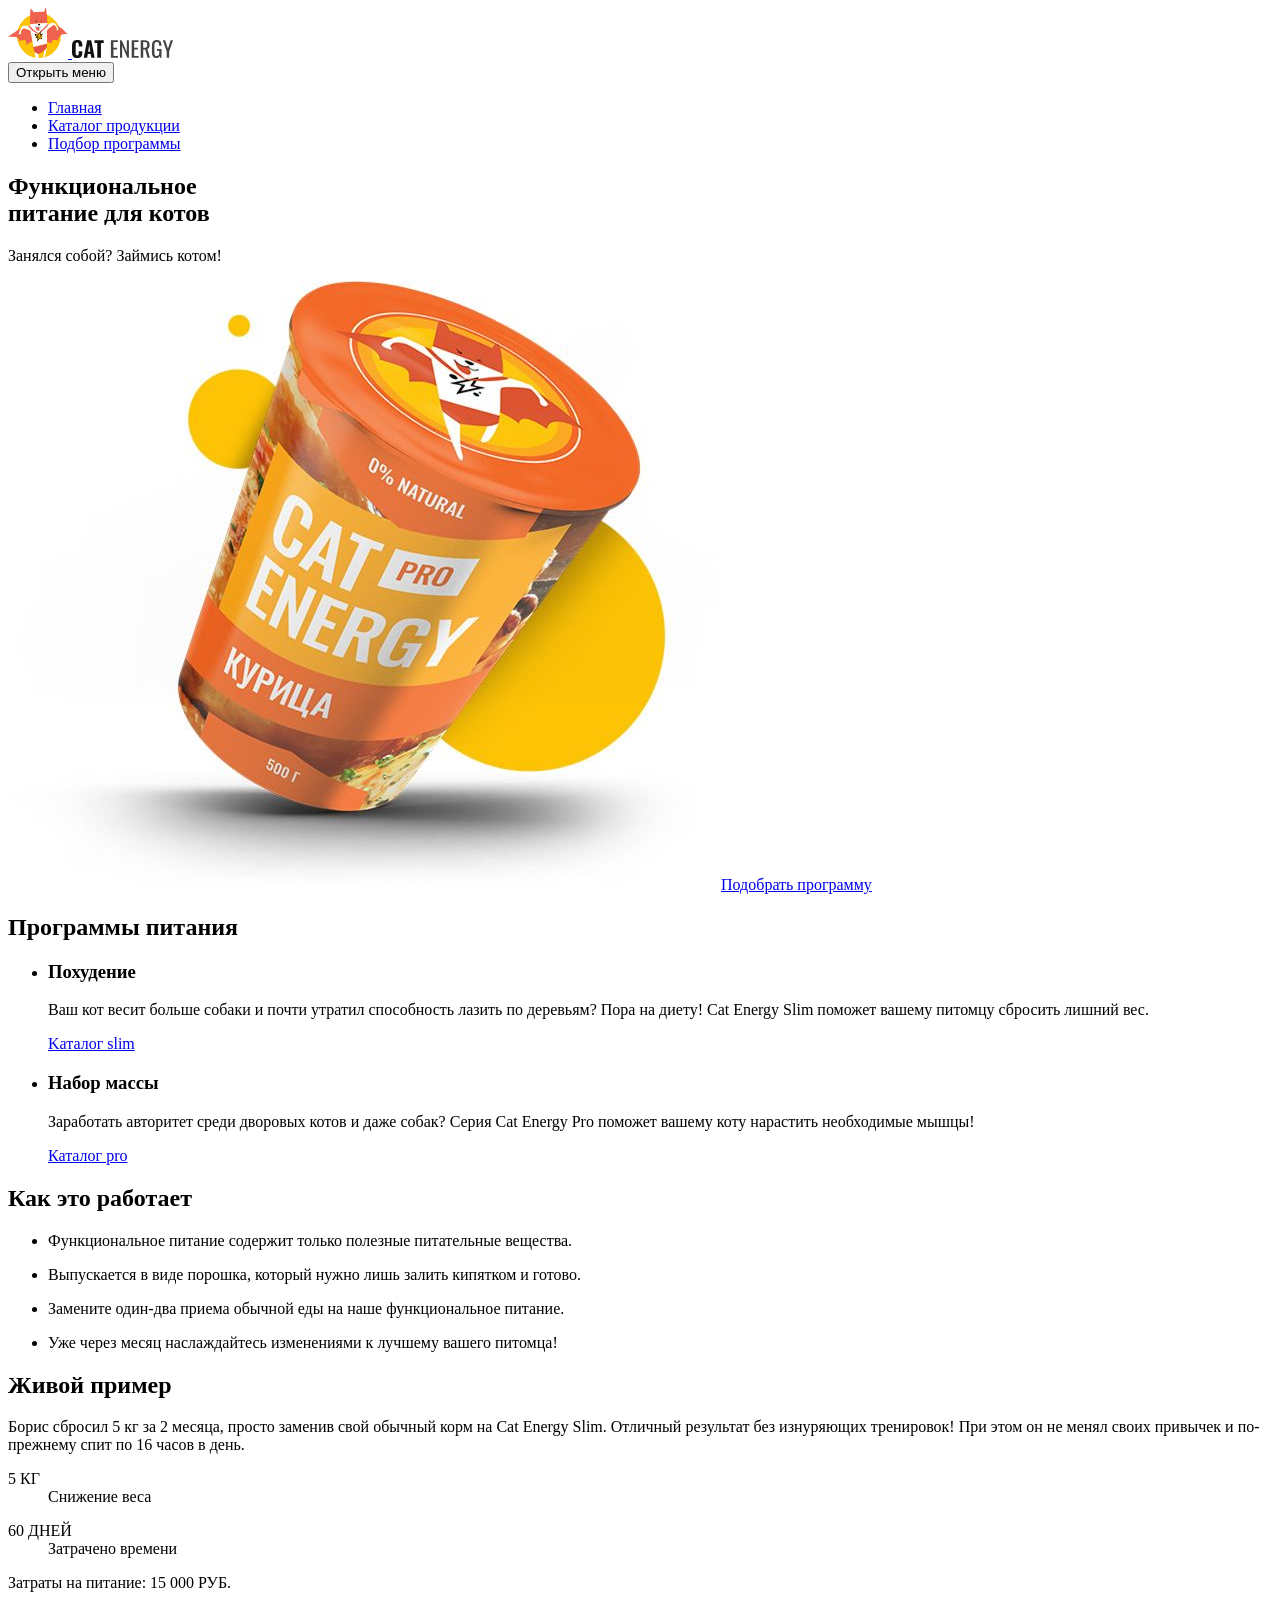
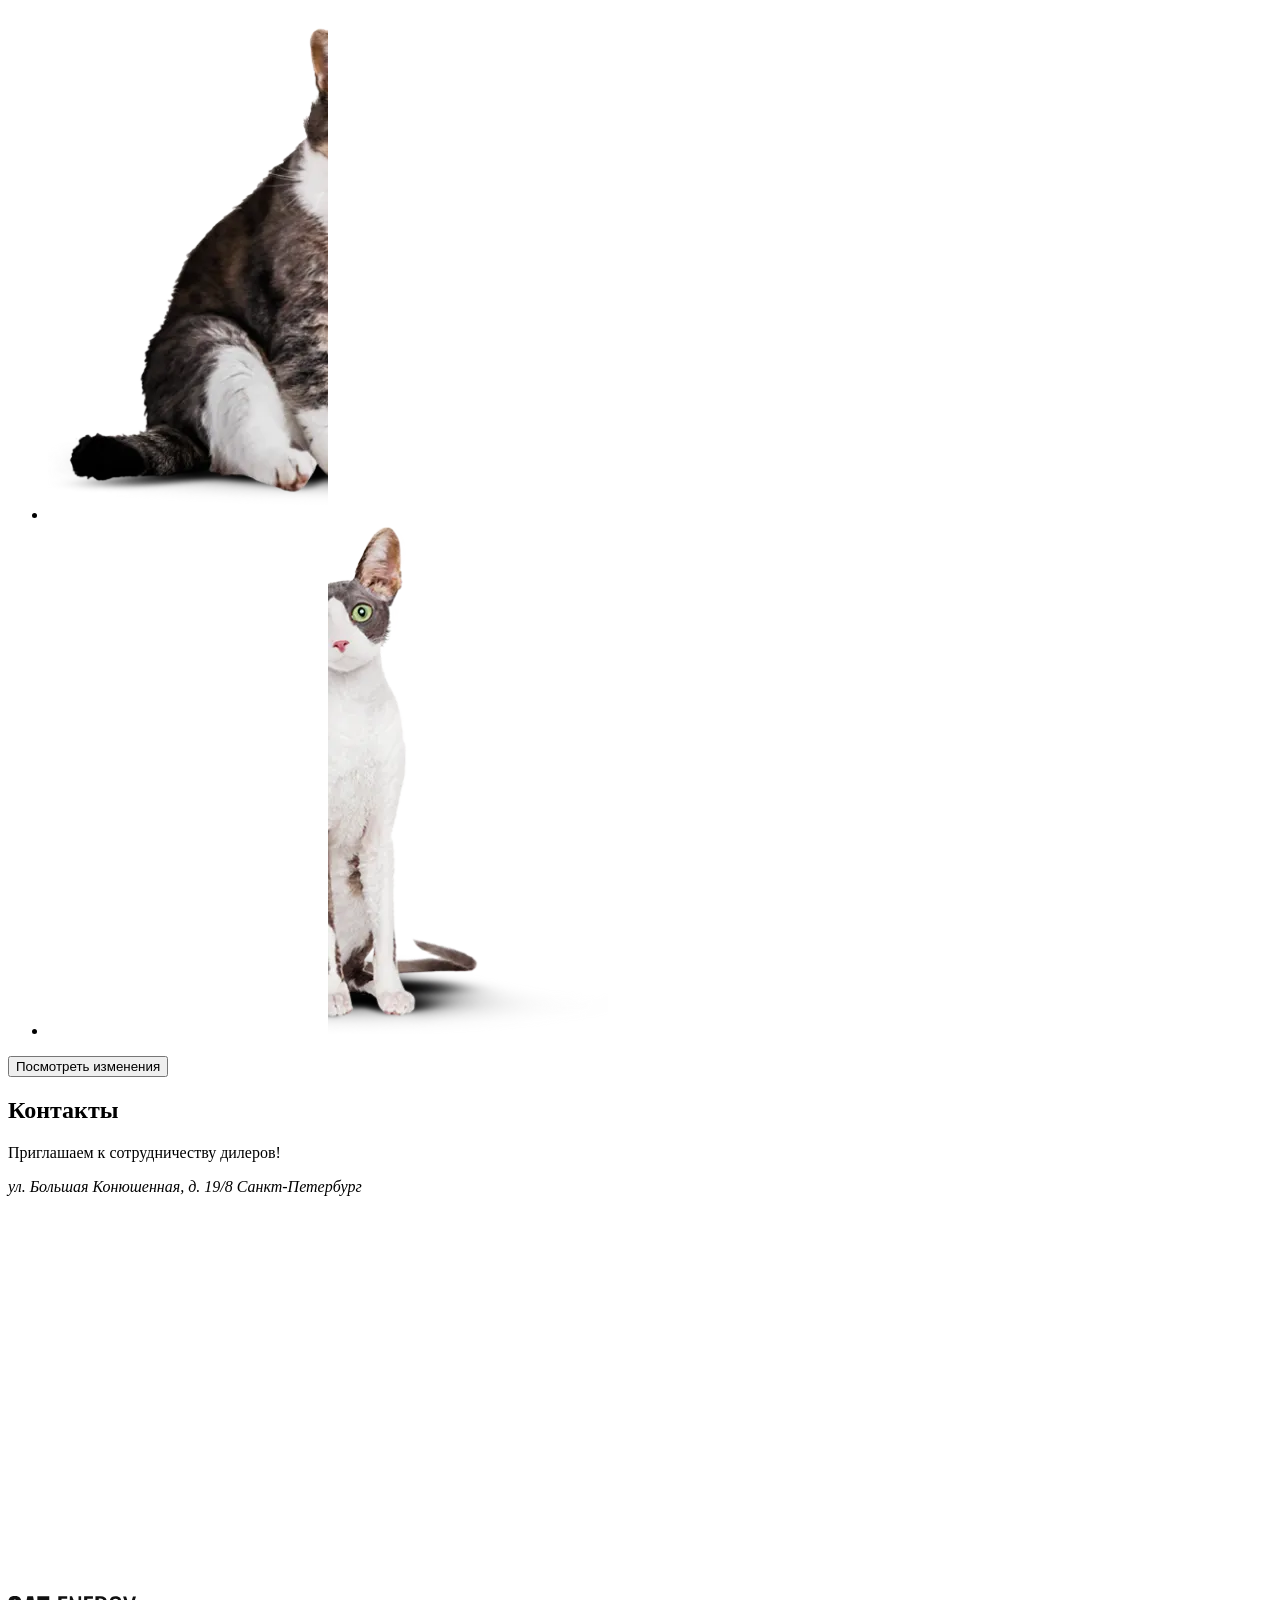
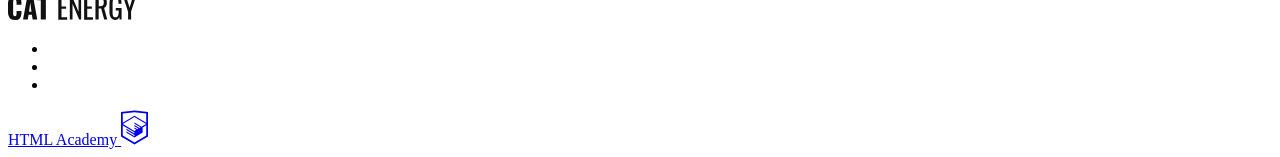
==== commit 77a0a58c: "Preparing for defense" ====
--- a/source/index.html
+++ b/source/index.html
@@ -10,6 +10,10 @@
   <link rel="manifest" href="manifest.webmanifest">
   <meta name="viewport" content="width=device-width,initial-scale=1">
   <link rel="stylesheet" href="styles/styles.css">
+  <link rel="preload" as="font" href="fonts/lato/Lato-Regular.woff2" type="font/woff2" crossorigin="anonymous">
+  <link rel="preload" as="font" href="fonts/lato/Lato-Regular.woff" type="font/woff" crossorigin="anonymous">
+  <link rel="preload" as="font" href="fonts/oswald/oswaldregular.woff2" type="font/woff2" crossorigin="anonymous">
+  <link rel="preload" as="font" href="fonts/oswald/oswaldregular.woff" type="font/woff" crossorigin="anonymous">
   <script src="scripts/index.js" defer></script>
   <script src="scripts/slider.js" defer></script>
   <script src="https://api-maps.yandex.ru/2.1/?apikey=b741650d-aeca-472d-a761-ce8550b60bb1&lang=ru_RU" defer></script>
@@ -62,7 +66,7 @@
           <source width="709" height="609" type="image/jpeg" media="(min-width: 768px)" srcset="images/products/can-tablet@1x.jpg 1x, images/products/can-tablet@2x.jpg 2x">
           <img class="promo__image" src="images/products/can-mobile@1x.png" width="280" height="270" srcset="images/products/can-mobile@2x.png 2x" alt="Упаковка еды для котов серии PRO">
         </picture>
-        <a class="promo__link button text-boxes" href="#" disabled>Подобрать программу</a>
+        <a class="promo__link button text-boxes" href="#">Подобрать программу</a>
       </div>
     </section>
     <section class="programs container container-padding">
@@ -76,7 +80,9 @@
               лазить по деревьям? Пора на диету! Cat Energy Slim поможет
               вашему питомцу сбросить лишний вес.
             </p>
-            <a class="programs__link" href="#">Kаталог slim</a>
+            <a class="programs__link" href="#">
+              Kаталог slim
+              <span class="programs__link-icon"></span></a>
           </li>
           <li class="programs__item programs__item--gain">
             <h3 class="programs__title programs__title--gain">Набор массы</h3>
@@ -85,7 +91,9 @@
               Серия Cat Energy Pro поможет вашему коту нарастить
               необходимые мышцы!
             </p>
-            <a class="programs__link" href="#">Каталог pro</a>
+            <a class="programs__link" href="#">
+              Каталог pro
+              <span class="programs__link-icon"></span></a>
           </li>
         </ul>
       </div>
@@ -220,16 +228,13 @@
       </div>
       <div class="main-footer__copyright copyright">
         <a class="copyright__link" href="https://htmlacademy.ru/intensive/adaptive" target="_blank" rel="noreferrer noopener"><span>HTML Academy</span>
-          <svg width="27" height="35" viewBox="0 0 27 35" fill="none" xmlns="http://www.w3.org/2000/svg">
-            <path d="M13.6426 0.515754L13.5 0.5L0 1.90733V26.5129L13.5 34.5L27 26.5129V1.90733L13.6426 0.515754ZM25.2344 25.5151L13.5 32.4573L1.76561 25.5151V15.4293L13.4507 22.3451L13.4701 23.5984L5.45351 18.8548L5.44295 20.0801L13.4894 24.8885L13.5088 26.175L5.46408 21.4174L5.45351 22.6427L13.5 27.4511L21.6239 22.6182V21.3929V17.409L25.2432 15.2595L25.2344 25.5151ZM25.2344 13.9519L22.0147 15.8319L20.5325 16.7071L13.4666 12.5201L13.456 13.7454L19.4957 17.318L19.4429 17.3495L19.3126 17.4247L18.4536 17.9166L13.4666 14.9689L13.456 16.1942L17.3921 18.5222L16.4591 19.1314L16.438 19.1436L13.4666 17.402L13.456 18.6273L15.4029 19.7615L13.4155 20.9483L1.7973 14.0762L13.4349 7.11831L25.2344 13.9519ZM25.2344 12.7266L13.4401 5.81075L1.76561 12.7196V3.4897L13.5 2.26442L25.2344 3.4897V12.7266Z" fill="#666666" />
+          <svg class="copyright__link-logo" width="27" height="35" viewBox="0 0 27 35" fill="currentColor" xmlns="http://www.w3.org/2000/svg">
+            <path d="M13.6426 0.515754L13.5 0.5L0 1.90733V26.5129L13.5 34.5L27 26.5129V1.90733L13.6426 0.515754ZM25.2344 25.5151L13.5 32.4573L1.76561 25.5151V15.4293L13.4507 22.3451L13.4701 23.5984L5.45351 18.8548L5.44295 20.0801L13.4894 24.8885L13.5088 26.175L5.46408 21.4174L5.45351 22.6427L13.5 27.4511L21.6239 22.6182V21.3929V17.409L25.2432 15.2595L25.2344 25.5151ZM25.2344 13.9519L22.0147 15.8319L20.5325 16.7071L13.4666 12.5201L13.456 13.7454L19.4957 17.318L19.4429 17.3495L19.3126 17.4247L18.4536 17.9166L13.4666 14.9689L13.456 16.1942L17.3921 18.5222L16.4591 19.1314L16.438 19.1436L13.4666 17.402L13.456 18.6273L15.4029 19.7615L13.4155 20.9483L1.7973 14.0762L13.4349 7.11831L25.2344 13.9519ZM25.2344 12.7266L13.4401 5.81075L1.76561 12.7196V3.4897L13.5 2.26442L25.2344 3.4897V12.7266Z" />
           </svg>
         </a>
       </div>
     </div>
   </footer>
-
-  <!-- <script src="js/toggle.js" defer></script> -->
-  <!-- <script src="js/map.js"></script> -->
   <script src="scripts/script.js"></script>
 </body>
 
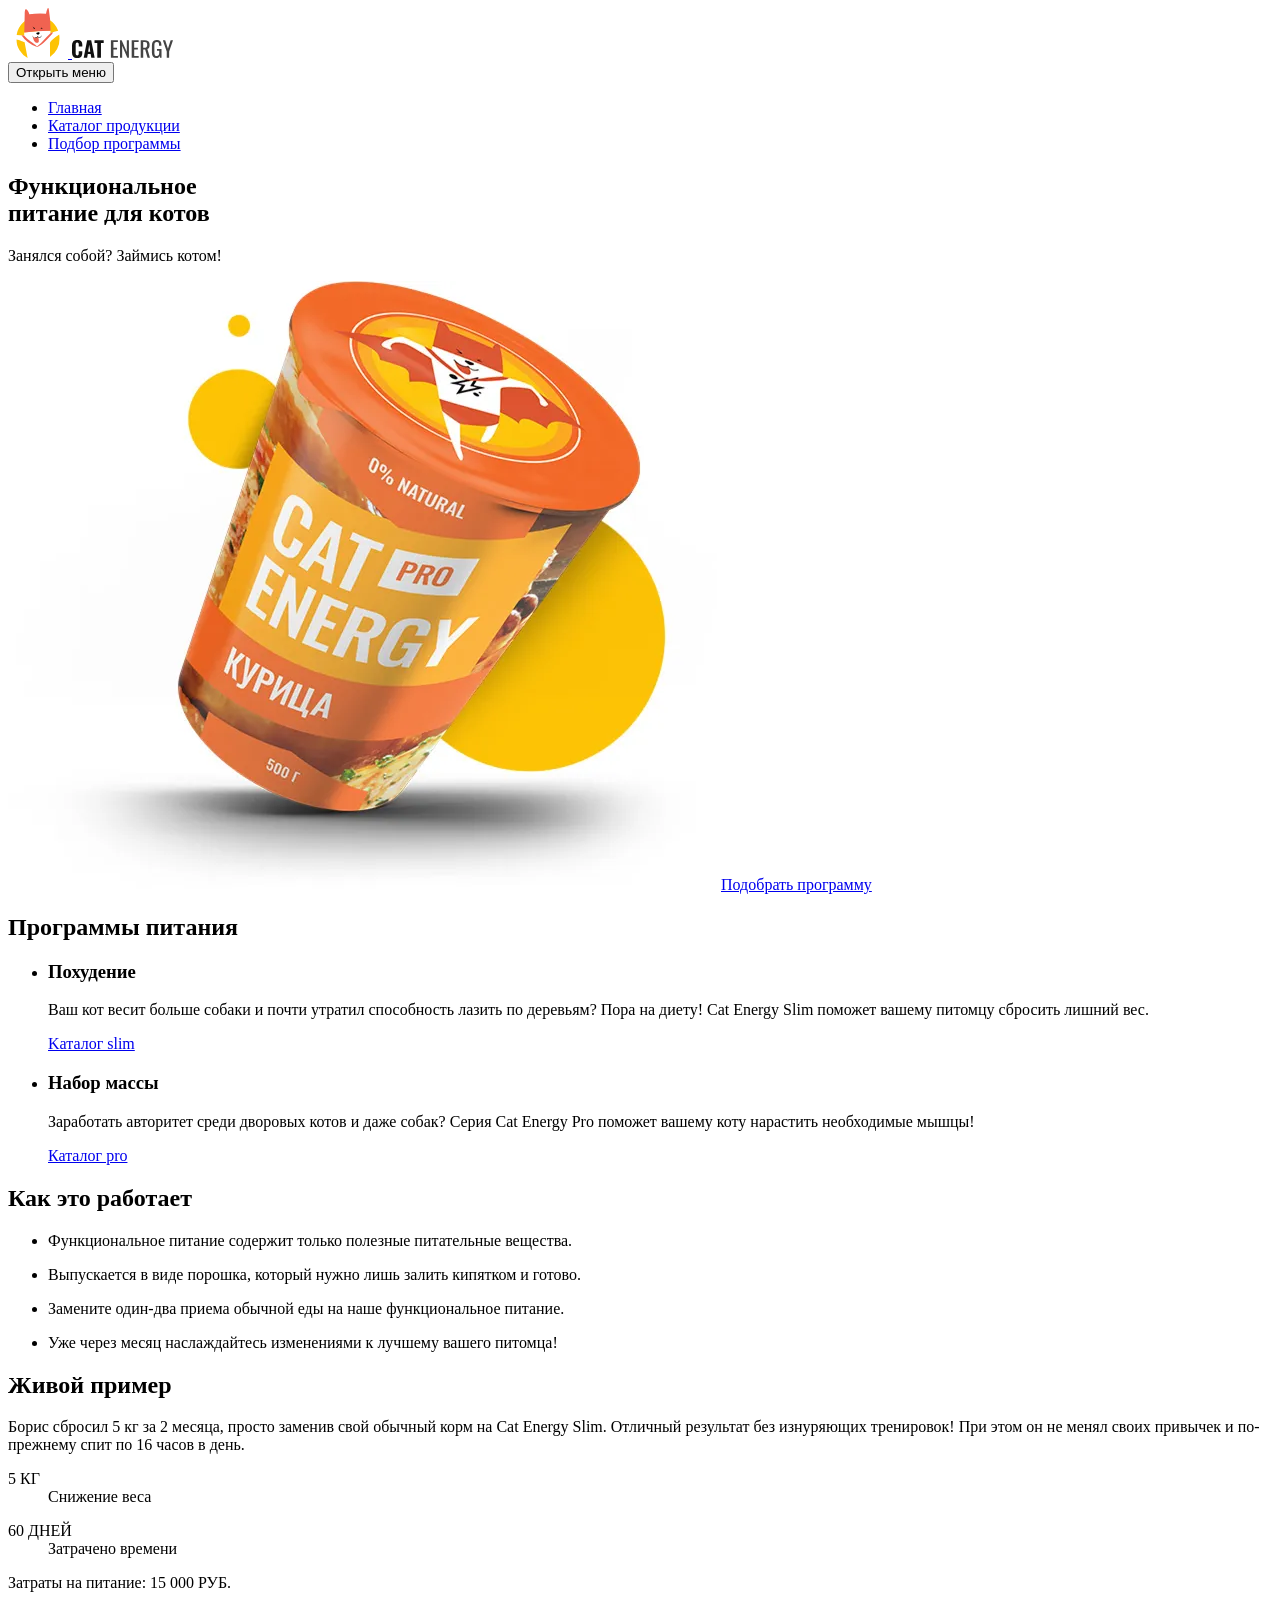
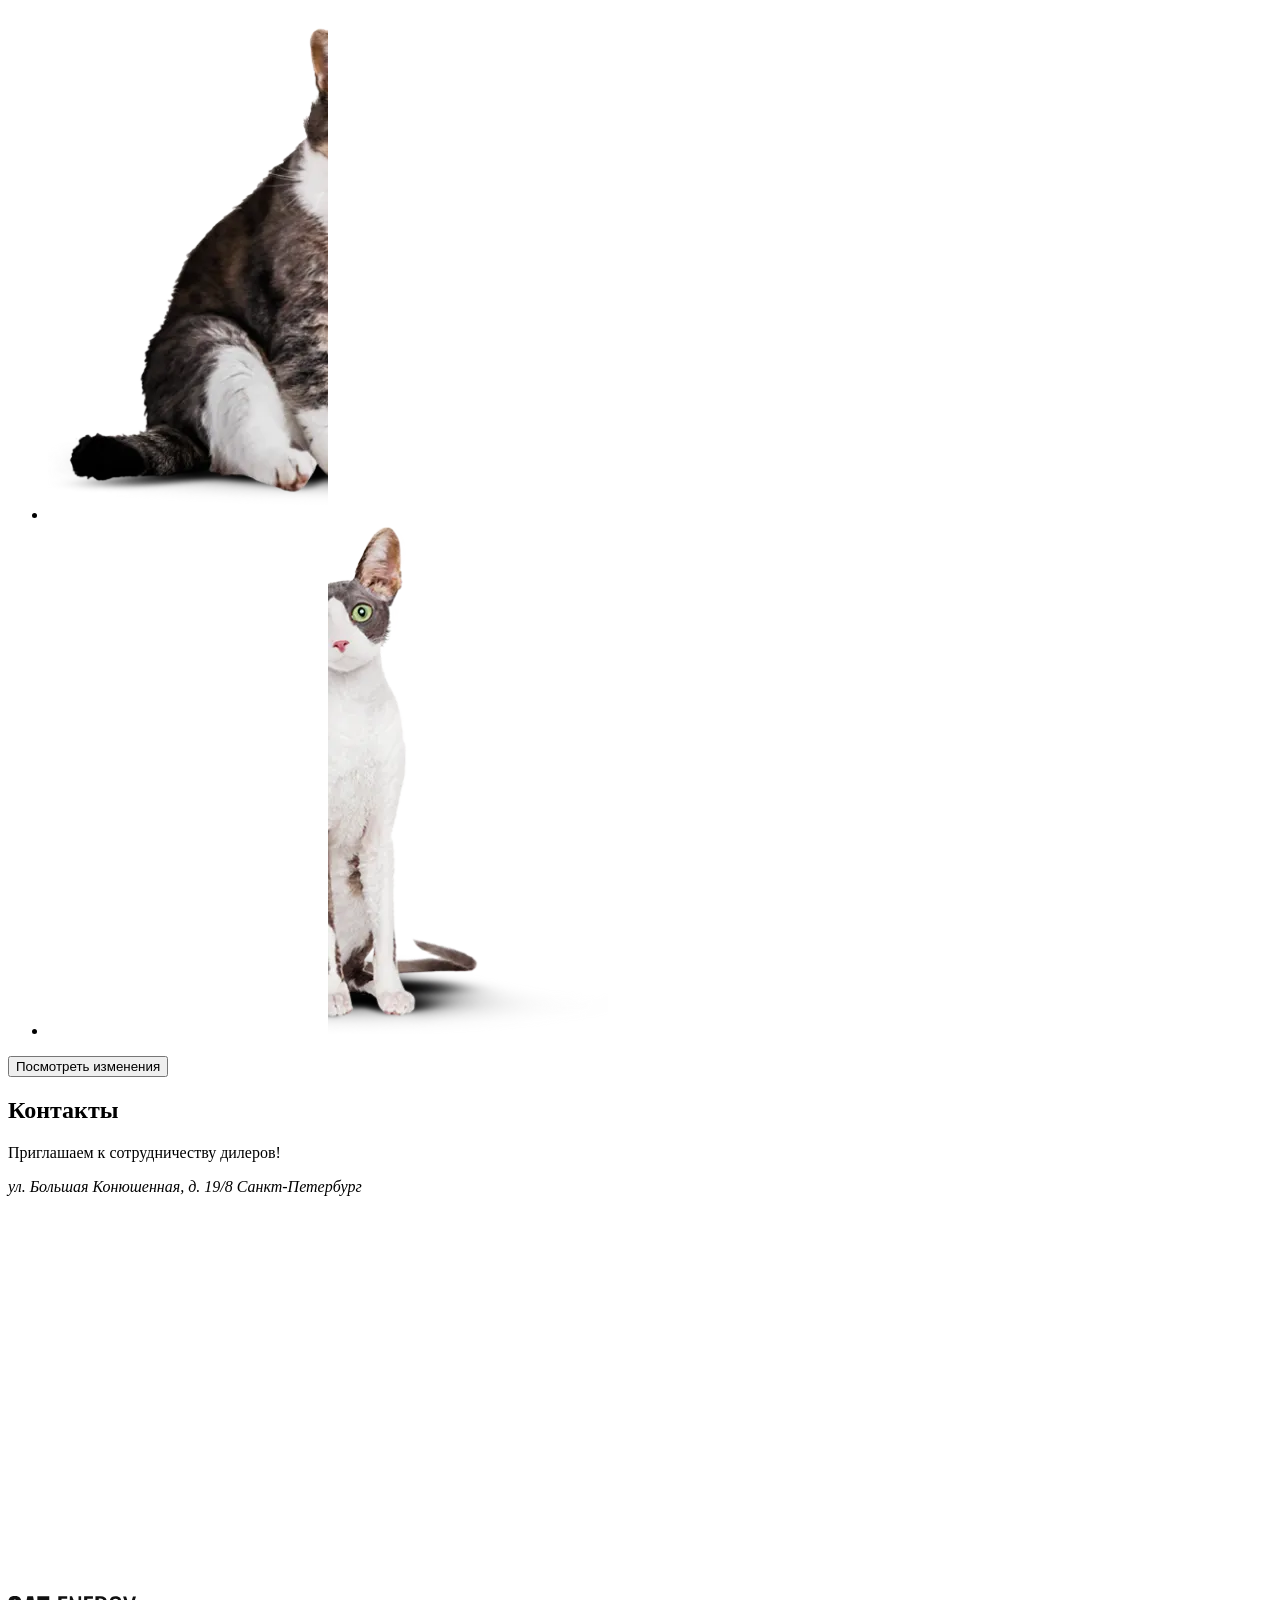
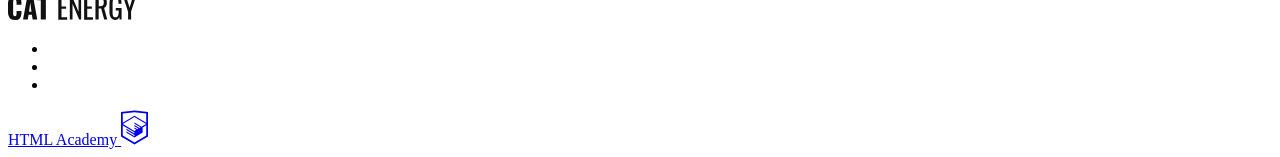
==== commit de462d72: "Corrects comments" ====
--- a/source/index.html
+++ b/source/index.html
@@ -62,6 +62,9 @@
       </div>
       <div class="container">
         <picture>
+          <source width="552" height="499" type="image/webp" media="(min-width: 1440px)" srcset="images/products/can-desktop@1x.webp, images/products/can-desktop@2x.webp 2x">
+          <source width="709" height="609" type="image/webp" media="(min-width: 768px)" srcset="images/products/can-tablet@1x.webp, images/products/can-tablet@2x.webp 2x">
+          <source type="image/webp" srcset="images/products/can-mobile@1x.webp, images/products/can-mobile@2x.webp 2x">
           <source width="552" height="499" type="image/png" media="(min-width: 1440px)" srcset="images/products/can-desktop@1x.png 1x, images/products/can-desktop@2x.png 2x">
           <source width="709" height="609" type="image/jpeg" media="(min-width: 768px)" srcset="images/products/can-tablet@1x.jpg 1x, images/products/can-tablet@2x.jpg 2x">
           <img class="promo__image" src="images/products/can-mobile@1x.png" width="280" height="270" srcset="images/products/can-mobile@2x.png 2x" alt="Упаковка еды для котов серии PRO">
@@ -133,7 +136,6 @@
         </ul>
       </div>
     </section>
-    <div class="border-line"></div>
     <section class=" example">
       <div class="example__wrapper">
         <div class="example__background container container-padding">
